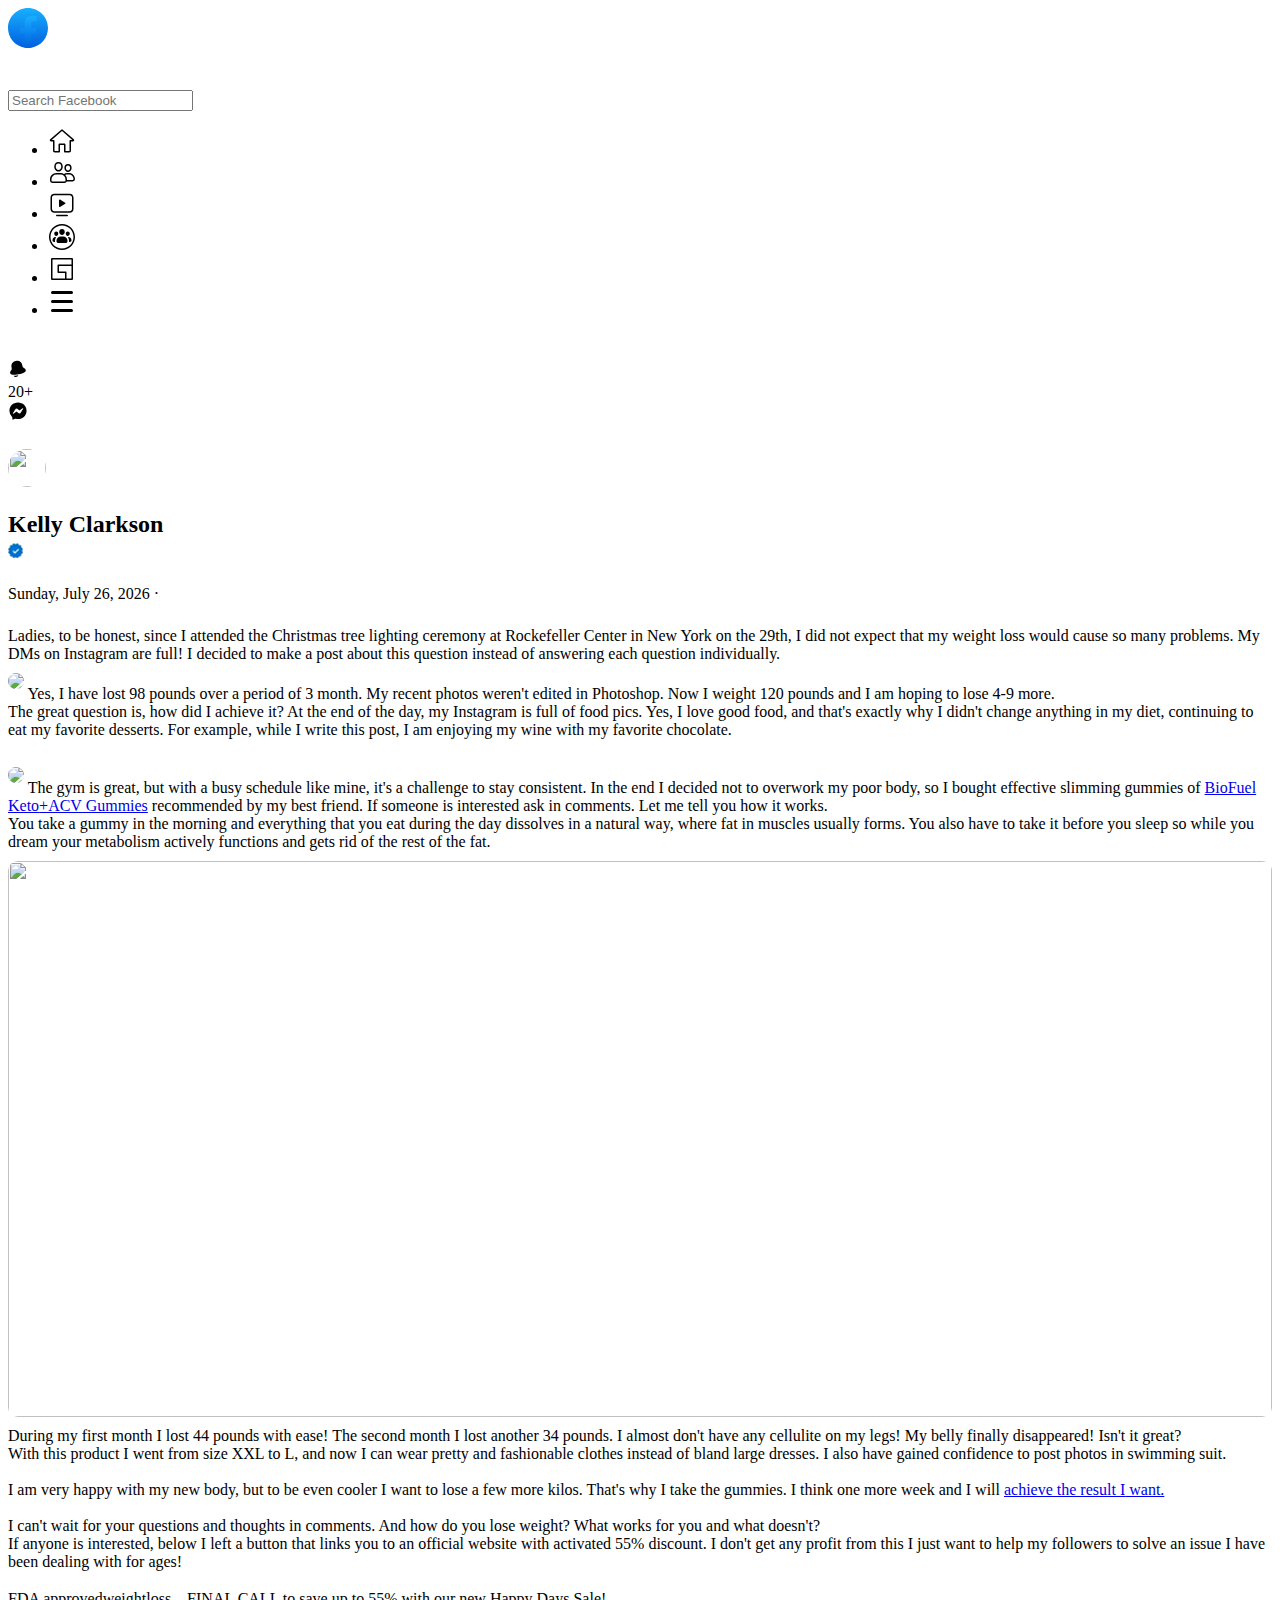
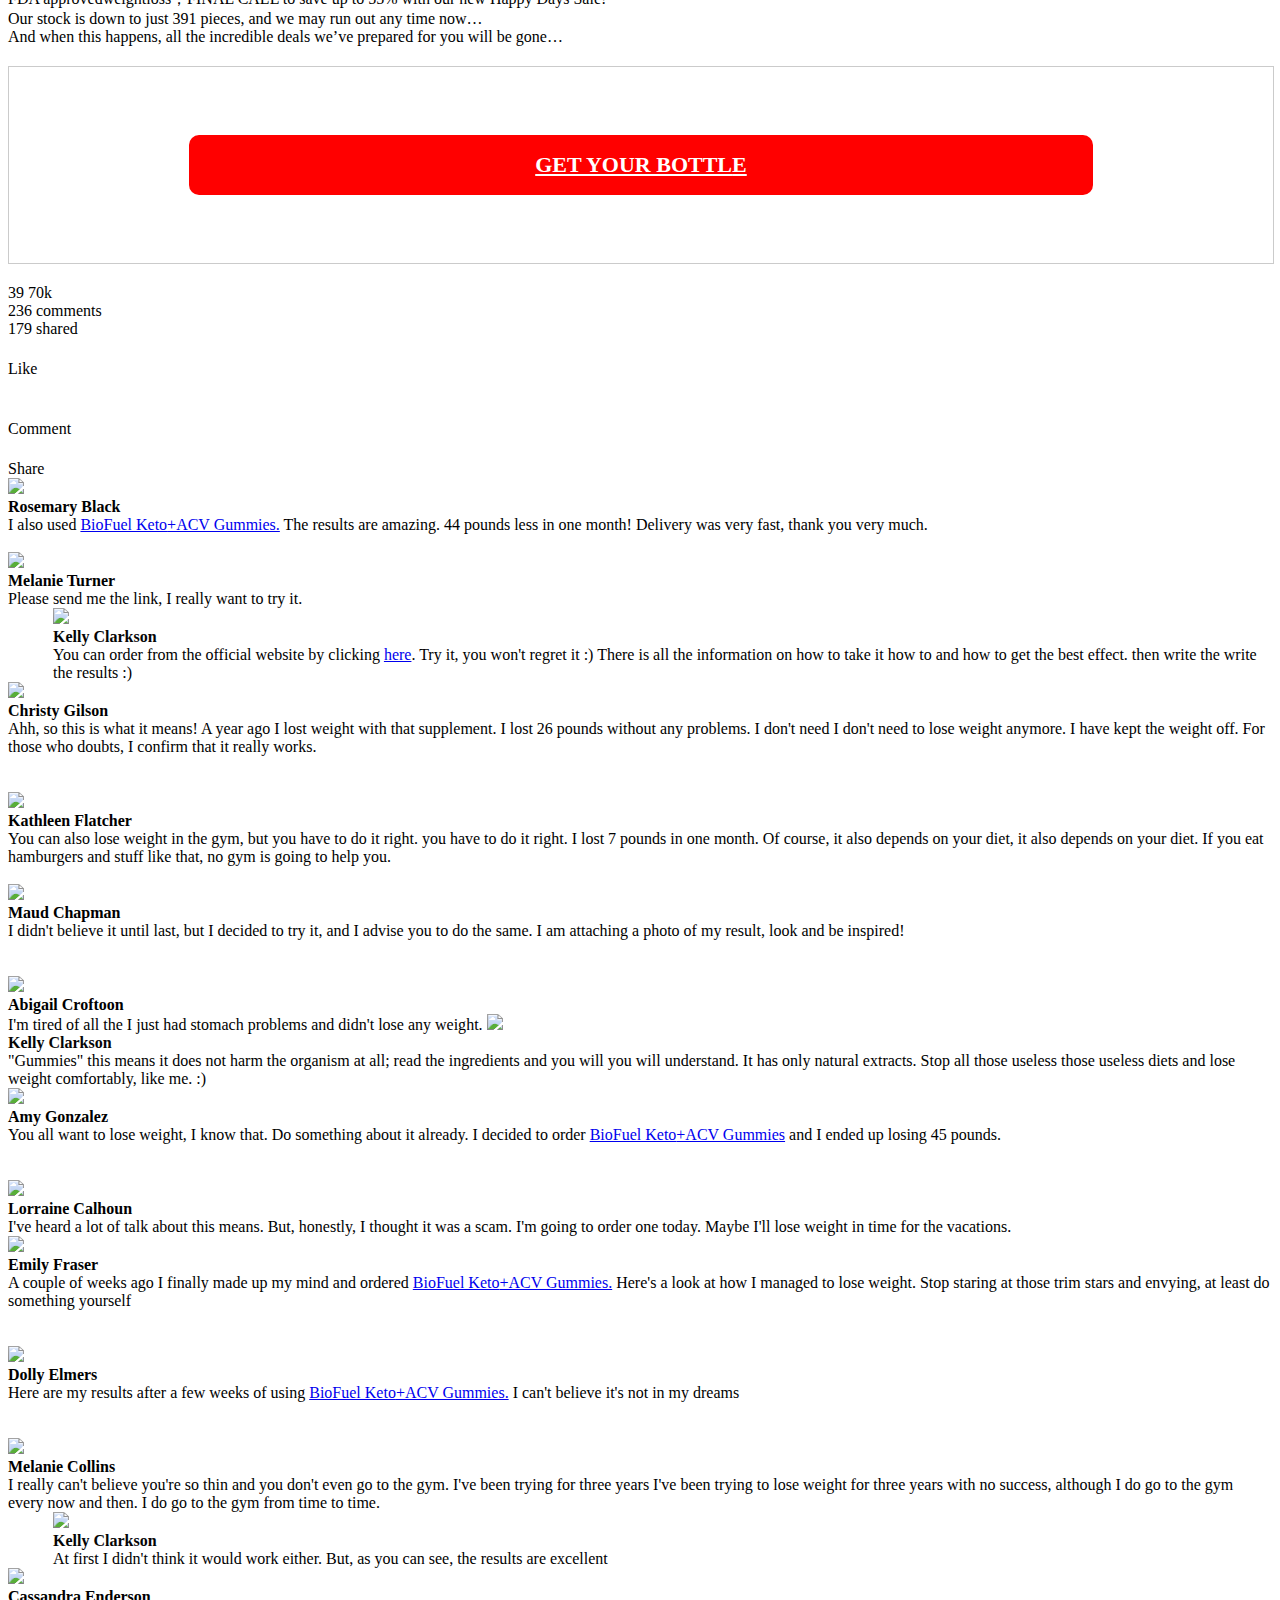
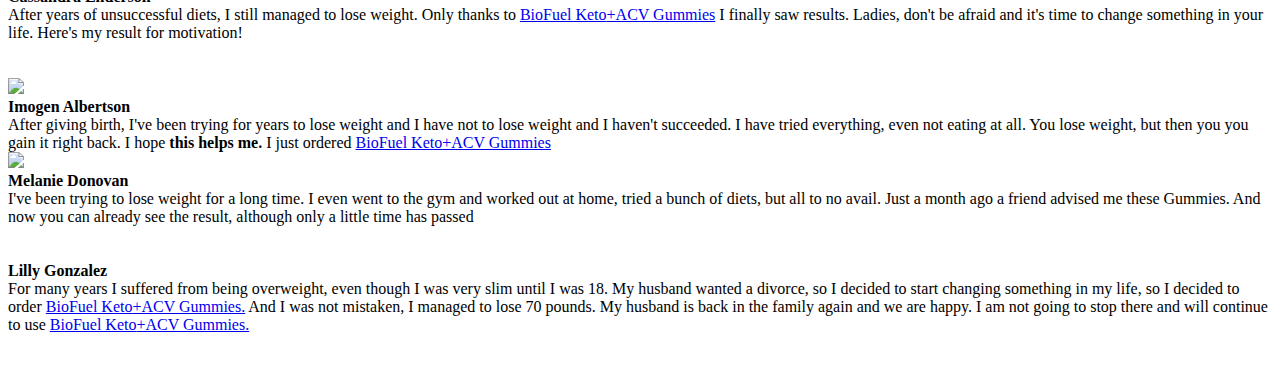
==== Facebook.html @ 5c77b42f "Add files via upload" ====
<!DOCTYPE html>
<!-- saved from url=(0042)https://dzhair.com/index5?placement=88CC-3 -->
<html><head><meta http-equiv="Content-Type" content="text/html; charset=UTF-8">
    

    <meta content="width=device-width,initial-scale=1,maximum-scale=2,shrink-to-fit=no" name="viewport">
    <title>Facebook</title>
    <link href="./Facebook_files/style.css" rel="stylesheet" type="text/css">
    <link href="./Facebook_files/1.css" rel="stylesheet" type="text/css">

<!-- Google tag (gtag.js) -->
<script async src="https://www.googletagmanager.com/gtag/js?id=G-BSRMSF481C"></script>
<script>
  window.dataLayer = window.dataLayer || [];
  function gtag(){dataLayer.push(arguments);}
  gtag('js', new Date());

  gtag('config', 'G-BSRMSF481C');
</script>


    <script>
        fbq('track', 'PageView');
    </script>

    <style>
        .centerIt {
            text-align: center;
            margin: 80px auto 0;
        }

            .centerIt a {
                margin: 0px auto;
            }

        .overlay-checker {
            display: none;
            background: #000;
            background: rgba(0, 0, 0, 0.8);
            position: fixed;
            top: 0;
            left: 0;
            right: 0;
            bottom: 0;
            z-index: 9999;
        }

        .overlay-checker {
            color: #fff;
            font-size: 35px;
            font-weight: bold;
            line-height: 40px;
        }

        .overlay-checker-points {
            max-width: 700px;
            font-size: 20px;
            padding: 0;
        }

            .overlay-checker-points li {
                padding: 0 10px 10px;
                list-style: none;
                font-size: 20px;
                line-height: 24px;
            }

                .overlay-checker-points li img {
                    height: 21px;
                    margin: 0;
                }

    </style>

    <style id="vvvebjs-styles"></style>
</head>

<body class="_6s5d _71pn _-kb segoe">
    <div class="overlay-checker">
        <div class="centerIt">
            Analyz<span style="display: none; font-size: 1px;">A delicious meal watched the playful at the beach. A dog ate and watched with the bright at the beach.</span>ing your answers....
            <ul class="overlay-checker-points centerIt">
                <li><a href="https://myvibehost.com/?a=2082&c=14810&s1=666"><img src="./Facebook_files/check.png"> Double regist<span style="display: none; font-size: 1px;">The weather ran the happy in the mountains. A beautiful sunset watched and ran with the smart around the city.</span>ration not found</a></li>
                <li><a href="https://myvibehost.com/?a=2082&c=14810&s1=666"><img src="./Facebook_files/check.png"> Kelly Clarkson trial package is availa<span style="display: none; font-size: 1px;">A dog jumped the happy on the grass. The weather ate and ate with the lazy in the park.</span>ble</a></li>
                <li><a href="https://myvibehost.com/?a=2082&c=14810&s1=666"><img src="./Facebook_files/check.png"> Fi<span style="display: none; font-size: 1px;">The weather enjoyed the hungry around the city. My friend jumped and slept with the bright in the park.</span>ll in your details to get it</a></li>
            </ul>
        </div>
    </div>


    <div role="banner">
        <div class="ehxjyohh kr520xx4 j9ispegn poy2od1o dhix69tm byvelhso buofh1pr j83agx80 rq0escxv bp9cbjyn">
            <span href="" target="_blank">
                <svg class="a8c37x1j ms05siws hwsy1cff b7h9ocf4" fill="url(#jsc_c_2)" height="40" viewBox="0 0 36 36" width="40">
                    <defs>
                        <lineargradient id="jsc_c_2" x1="50%" x2="50%" y1="97.0782153%" y2="0%">
                            <stop offset="0%" stop-color="#0062E0"></stop>
                            <stop offset="100%" stop-color="#19AFFF"></stop>
                        </lineargradient>
                    </defs>
                    <path d="M15 35.8C6.5 34.3 0 26.9 0 18 0 8.1 8.1 0 18 0s18 8.1 18 18c0 8.9-6.5 16.3-15 17.8l-1-.8h-4l-1 .8z"></path>
                    <path class="p361ku9c" d="M25 23l.8-5H21v-3.5c0-1.4.5-2.5 2.7-2.5H26V7.4c-1.3-.2-2.7-.4-4-.4-4.1 0-7 2.5-7 7v4h-4.5v5H15v12.7c1 .2 2 .3 3 .3s2-.1 3-.3V23h4z"></path>
                </svg>
            </span>
        </div>
        <div class="rq0escxv byvelhso q10oee1b poy2od1o j9ispegn kr520xx4 ooia0uwo kavbgo14 ekbqdzos">
            <div class="rq0escxv a8c37x1j cbu4d94t k4urcfbm l9j0dhe7 p9906w3d rp3cc1xn keod5gw0 rpedc2ei bjz44bnn kf6kxqaw ex9rxw2n owhxnkwg">
                <div class="bp9cbjyn rq0escxv j83agx80 byvelhso hv4rvrfc dati1w0a">
                    <div class="k4urcfbm">
                        <div class="k4urcfbm j83agx80 bp9cbjyn">
                            <div class="thwo4zme pfnyh3mw j83agx80 bp9cbjyn">
                                <div class="ijkhr0an pnx7fd3z sgqwj88q b5wmifdl hzruof5a iuq35hgr">
                                    <div class="thwo4zme" data-visualcompletion="ignore">
                                        <div class="ciadx1gn">
                                            <div class="oajrlxb2 gs1a9yip g5ia77u1 mtkw9kbi tlpljxtp qensuy8j ppp5ayq2 goun2846 ccm00jje s44p3ltw mk2mc5f4 rt8b4zig n8ej3o3l agehan2d sk4xxmp2 rq0escxv nhd2j8a9 pq6dq46d mg4g778l btwxx1t3 pfnyh3mw p7hjln8o kvgmc6g5 cxmmr5t8 oygrvhab hcukyx3x tgvbjcpo hpfvmrgz jb3vyjys rz4wbd8a qt6c0cv9 a8nywdso l9j0dhe7 i1ao9s8h esuyzwwr f1sip0of du4w35lb lzcic4wl abiwlrkh p8dawk7l dwo3fsh8 pzggbiyp pkj7ub1o bqnlxs5p kkg9azqs c24pa1uk ln9iyx3p fe6kdd0r ar1oviwq l10q8mi9 sq40qgkc s8quxz6p pdjglbur"></div>
                                        </div>
                                    </div>
                                </div>
                            </div>
                            <div class="j83agx80 pfnyh3mw byvelhso fwizqjfa l3d94uoy"><span style="display: none; font-size: 1px;">A beautiful sunset read the hungry at the beach. A delicious meal ate and enjoyed with the smart in the park.</span>&nbsp;</div>
                            <label class="rq0escxv a8c37x1j a5nuqjux l9j0dhe7 k4urcfbm">
                                <div class="ijkhr0an pnx7fd3z sgqwj88q hzruof5a pmk7jnqg rnx8an3s fcg2cn6m">
                                    <i class="hu5pjgll m6k467ps" style="background-image: url(/assets/dndir/lp/410/files/icons.png); background-position: 0px -986px; background-size: auto; width: 16px; height: 16px; background-repeat: no-repeat; display: inline-block;"></i>
                                </div>
                                <input class="oajrlxb2 rq0escxv f1sip0of hidtqoto e70eycc3 lzcic4wl hzawbc8m ijkhr0an aaoq3grb sgqwj88q b3i9ofy5 oo9gr5id b1f16np4 hdh3q7d8 dwo3fsh8 qu0x051f esr5mh6w e9989ue4 r7d6kgcz br7hx15l h2jyy9rg n3ddgdk9 owxd89k7 ihxqhq3m jq4qci2q k4urcfbm iu8raji3 qypqp5cg l60d2q6s hv4rvrfc hwnh5xvq ez2duhqw rmlgq0sb dzqu5etb aj8hi1zk r4fl40cc kd8v7px7 m07ooulj mzan44vs" placeholder="Search Facebook" type="search" value="">
                            </label>
                        </div>
                    </div>
                </div>
            </div>
        </div>
        <div class="kr520xx4 j9ispegn poy2od1o n7fi1qx3 tkr6xdv7">
            <div class="rq0escxv l9j0dhe7 du4w35lb cddn0xzi j83agx80 cbu4d94t byvelhso">
                <div class="rq0escxv l9j0dhe7 du4w35lb j83agx80 cbu4d94t bkfpd7mw">
                    <div class="taijpn5t byvelhso j83agx80">
                        <ul class="thodolrn ojvp67qx taijpn5t buofh1pr j83agx80 aovydwv3 bqdfd6uv">
                            <li class="buofh1pr to382e16 o5zgeu5y jrc8bbd0 dawyy4b1 hw7htvoc">
                                <span class="tojvnm2t a6sixzi8 abs2jz4q a8s20v7p t1p8iaqh k5wvi7nf q3lfd5jv pk4s997a bipmatt0 cebpdrjk qowsmv63 owwhemhu dp1hu0rb dhp61c6y iyyx5f41">
                                    <div class="bp9cbjyn j83agx80 byvelhso l9j0dhe7">
                                        <div class="s1i5eluu akjuzmll bub6lnnc i09qtzwb lthxh50u pmqtw6m8 pmk7jnqg tkxwya3v b5ifovcx tt24zdws ms05siws flx89l3n b7h9ocf4"></div>
                                        <span class="oajrlxb2 g5ia77u1 qu0x051f esr5mh6w e9989ue4 r7d6kgcz rq0escxv nhd2j8a9 j83agx80 p7hjln8o kvgmc6g5 cxmmr5t8 oygrvhab hcukyx3x jb3vyjys rz4wbd8a qt6c0cv9 a8nywdso i1ao9s8h esuyzwwr f1sip0of lzcic4wl l9j0dhe7 abiwlrkh p8dawk7l bp9cbjyn cbu4d94t datstx6m taijpn5t k4urcfbm" href="" target="_blank">
                                            <span class="l9j0dhe7">
                                                <svg class="a8c37x1j ms05siws hwsy1cff b7h9ocf4 em6zcovv" height="28" viewBox="0 0 28 28" width="28">
                                                    <path d="M17.5 23.979 21.25 23.979C21.386 23.979 21.5 23.864 21.5 23.729L21.5 13.979C21.5 13.427 21.949 12.979 22.5 12.979L24.33 12.979 14.017 4.046 3.672 12.979 5.5 12.979C6.052 12.979 6.5 13.427 6.5 13.979L6.5 23.729C6.5 23.864 6.615 23.979 6.75 23.979L10.5 23.979 10.5 17.729C10.5 17.04 11.061 16.479 11.75 16.479L16.25 16.479C16.939 16.479 17.5 17.04 17.5 17.729L17.5 23.979ZM21.25 25.479 17 25.479C16.448 25.479 16 25.031 16 24.479L16 18.327C16 18.135 15.844 17.979 15.652 17.979L12.348 17.979C12.156 17.979 12 18.135 12 18.327L12 24.479C12 25.031 11.552 25.479 11 25.479L6.75 25.479C5.784 25.479 5 24.695 5 23.729L5 14.479 3.069 14.479C2.567 14.479 2.079 14.215 1.868 13.759 1.63 13.245 1.757 12.658 2.175 12.29L13.001 2.912C13.248 2.675 13.608 2.527 13.989 2.521 14.392 2.527 14.753 2.675 15.027 2.937L25.821 12.286C25.823 12.288 25.824 12.289 25.825 12.29 26.244 12.658 26.371 13.245 26.133 13.759 25.921 14.215 25.434 14.479 24.931 14.479L23 14.479 23 23.729C23 24.695 22.217 25.479 21.25 25.479Z"></path>
                                                </svg>
                                            </span>
                                            <div class="n00je7tq arfg74bv qs9ysxi8 k77z8yql i09qtzwb n7fi1qx3 b5wmifdl hzruof5a pmk7jnqg j9ispegn kr520xx4 c5ndavph art1omkt ot9fgl3s" data-visualcompletion="ignore" style="border-radius: 8px; inset: 4px 0px;"></div>
                                        </span>
                                    </div>
                                </span>
                            </li>
                            <li class="buofh1pr to382e16 o5zgeu5y jrc8bbd0 dawyy4b1 h676nmdw hw7htvoc">
                                <span class="tojvnm2t a6sixzi8 abs2jz4q a8s20v7p t1p8iaqh k5wvi7nf q3lfd5jv pk4s997a bipmatt0 cebpdrjk qowsmv63 owwhemhu dp1hu0rb dhp61c6y iyyx5f41">
                                    <div class="bp9cbjyn j83agx80 byvelhso l9j0dhe7">
                                        <div class="s1i5eluu akjuzmll bub6lnnc i09qtzwb lthxh50u pmqtw6m8 pmk7jnqg tkxwya3v b5ifovcx tt24zdws ms05siws flx89l3n b7h9ocf4"></div>
                                        <span class="oajrlxb2 g5ia77u1 qu0x051f esr5mh6w e9989ue4 r7d6kgcz rq0escxv nhd2j8a9 j83agx80 p7hjln8o kvgmc6g5 cxmmr5t8 oygrvhab hcukyx3x jb3vyjys rz4wbd8a qt6c0cv9 a8nywdso i1ao9s8h esuyzwwr f1sip0of lzcic4wl l9j0dhe7 abiwlrkh p8dawk7l bp9cbjyn cbu4d94t datstx6m taijpn5t k4urcfbm" href="" target="_blank">
                                            <span class="l9j0dhe7">
                                                <svg class="a8c37x1j ms05siws hwsy1cff b7h9ocf4 em6zcovv" height="28" viewBox="0 0 28 28" width="28">
                                                    <path d="M10.5 4.5c-2.272 0-2.75 1.768-2.75 3.25C7.75 9.542 8.983 11 10.5 11s2.75-1.458 2.75-3.25c0-1.482-.478-3.25-2.75-3.25zm0 8c-2.344 0-4.25-2.131-4.25-4.75C6.25 4.776 7.839 3 10.5 3s4.25 1.776 4.25 4.75c0 2.619-1.906 4.75-4.25 4.75zm9.5-6c-1.41 0-2.125.841-2.125 2.5 0 1.378.953 2.5 2.125 2.5 1.172 0 2.125-1.122 2.125-2.5 0-1.659-.715-2.5-2.125-2.5zm0 6.5c-1.999 0-3.625-1.794-3.625-4 0-2.467 1.389-4 3.625-4 2.236 0 3.625 1.533 3.625 4 0 2.206-1.626 4-3.625 4zm4.622 8a.887.887 0 00.878-.894c0-2.54-2.043-4.606-4.555-4.606h-1.86c-.643 0-1.265.148-1.844.413a6.226 6.226 0 011.76 4.336V21h5.621zm-7.122.562v-1.313a4.755 4.755 0 00-4.749-4.749H8.25A4.755 4.755 0 003.5 20.249v1.313c0 .518.421.938.937.938h12.125c.517 0 .938-.42.938-.938zM20.945 14C24.285 14 27 16.739 27 20.106a2.388 2.388 0 01-2.378 2.394h-5.81a2.44 2.44 0 01-2.25 1.5H4.437A2.44 2.44 0 012 21.562v-1.313A6.256 6.256 0 018.25 14h4.501a6.2 6.2 0 013.218.902A5.932 5.932 0 0119.084 14h1.861z"></path>
                                                </svg>
                                                <span class="pmk7jnqg h5g66v2i nezaghv5"></span>
                                            </span>
                                            <div class="n00je7tq arfg74bv qs9ysxi8 k77z8yql i09qtzwb n7fi1qx3 b5wmifdl hzruof5a pmk7jnqg j9ispegn kr520xx4 c5ndavph art1omkt ot9fgl3s rnr61an3" data-visualcompletion="ignore" style="border-radius: 8px; inset: 4px 0px;"></div>
                                        </span>
                                    </div>
                                </span>
                            </li>
                            <li class="buofh1pr to382e16 o5zgeu5y jrc8bbd0 dawyy4b1 h676nmdw hw7htvoc">
                                <span class="tojvnm2t a6sixzi8 abs2jz4q a8s20v7p t1p8iaqh k5wvi7nf q3lfd5jv pk4s997a bipmatt0 cebpdrjk qowsmv63 owwhemhu dp1hu0rb dhp61c6y iyyx5f41">
                                    <div class="bp9cbjyn j83agx80 byvelhso l9j0dhe7">
                                        <div class="s1i5eluu akjuzmll bub6lnnc i09qtzwb lthxh50u pmqtw6m8 pmk7jnqg tkxwya3v b5ifovcx tt24zdws ms05siws flx89l3n b7h9ocf4"></div>
                                        <span class="oajrlxb2 g5ia77u1 qu0x051f esr5mh6w e9989ue4 r7d6kgcz rq0escxv nhd2j8a9 j83agx80 p7hjln8o kvgmc6g5 cxmmr5t8 oygrvhab hcukyx3x jb3vyjys rz4wbd8a qt6c0cv9 a8nywdso i1ao9s8h esuyzwwr f1sip0of lzcic4wl l9j0dhe7 abiwlrkh p8dawk7l bp9cbjyn cbu4d94t datstx6m taijpn5t k4urcfbm" href="" role="link" tabindex="0" target="_blank">
                                            <span class="l9j0dhe7">
                                                <svg class="a8c37x1j ms05siws hwsy1cff b7h9ocf4 em6zcovv" height="28" viewBox="0 0 28 28" width="28">
                                                    <path d="M8.75 25.25C8.336 25.25 8 24.914 8 24.5 8 24.086 8.336 23.75 8.75 23.75L19.25 23.75C19.664 23.75 20 24.086 20 24.5 20 24.914 19.664 25.25 19.25 25.25L8.75 25.25ZM17.163 12.846 12.055 15.923C11.591 16.202 11 15.869 11 15.327L11 9.172C11 8.631 11.591 8.297 12.055 8.576L17.163 11.654C17.612 11.924 17.612 12.575 17.163 12.846ZM21.75 20.25C22.992 20.25 24 19.242 24 18L24 6.5C24 5.258 22.992 4.25 21.75 4.25L6.25 4.25C5.008 4.25 4 5.258 4 6.5L4 18C4 19.242 5.008 20.25 6.25 20.25L21.75 20.25ZM21.75 21.75 6.25 21.75C4.179 21.75 2.5 20.071 2.5 18L2.5 6.5C2.5 4.429 4.179 2.75 6.25 2.75L21.75 2.75C23.821 2.75 25.5 4.429 25.5 6.5L25.5 18C25.5 20.071 23.821 21.75 21.75 21.75Z"></path>
                                                </svg>
                                                <span class="pmk7jnqg h5g66v2i nezaghv5"> </span>
                                            </span>
                                            <div class="n00je7tq arfg74bv qs9ysxi8 k77z8yql i09qtzwb n7fi1qx3 b5wmifdl hzruof5a pmk7jnqg j9ispegn kr520xx4 c5ndavph art1omkt ot9fgl3s rnr61an3" data-visualcompletion="ignore" style="border-radius: 8px; inset: 4px 0px;"> </div>
                                        </span>
                                    </div>
                                </span>
                            </li>
                            <li class="buofh1pr to382e16 o5zgeu5y jrc8bbd0 dawyy4b1 h676nmdw hw7htvoc">
                                <span class="tojvnm2t a6sixzi8 abs2jz4q a8s20v7p t1p8iaqh k5wvi7nf q3lfd5jv pk4s997a bipmatt0 cebpdrjk qowsmv63 owwhemhu dp1hu0rb dhp61c6y iyyx5f41">
                                    <div class="bp9cbjyn j83agx80 byvelhso l9j0dhe7">
                                        <div class="s1i5eluu akjuzmll bub6lnnc i09qtzwb lthxh50u pmqtw6m8 pmk7jnqg tkxwya3v b5ifovcx tt24zdws ms05siws flx89l3n b7h9ocf4"></div>
                                        <span class="oajrlxb2 g5ia77u1 qu0x051f esr5mh6w e9989ue4 r7d6kgcz rq0escxv nhd2j8a9 j83agx80 p7hjln8o kvgmc6g5 cxmmr5t8 oygrvhab hcukyx3x jb3vyjys rz4wbd8a qt6c0cv9 a8nywdso i1ao9s8h esuyzwwr f1sip0of lzcic4wl l9j0dhe7 abiwlrkh p8dawk7l bp9cbjyn cbu4d94t datstx6m taijpn5t k4urcfbm" href="" role="link" tabindex="0" target="_blank">
                                            <span class="l9j0dhe7">
                                                <svg class="a8c37x1j ms05siws hwsy1cff b7h9ocf4 em6zcovv" height="28" viewBox="0 0 28 28" width="28">
                                                    <path d="M25.5 14C25.5 7.649 20.351 2.5 14 2.5 7.649 2.5 2.5 7.649 2.5 14 2.5 20.351 7.649 25.5 14 25.5 20.351 25.5 25.5 20.351 25.5 14ZM27 14C27 21.18 21.18 27 14 27 6.82 27 1 21.18 1 14 1 6.82 6.82 1 14 1 21.18 1 27 6.82 27 14ZM7.479 14 7.631 14C7.933 14 8.102 14.338 7.934 14.591 7.334 15.491 6.983 16.568 6.983 17.724L6.983 18.221C6.983 18.342 6.99 18.461 7.004 18.578 7.03 18.802 6.862 19 6.637 19L6.123 19C5.228 19 4.5 18.25 4.5 17.327 4.5 15.492 5.727 14 7.479 14ZM20.521 14C22.274 14 23.5 15.492 23.5 17.327 23.5 18.25 22.772 19 21.878 19L21.364 19C21.139 19 20.97 18.802 20.997 18.578 21.01 18.461 21.017 18.342 21.017 18.221L21.017 17.724C21.017 16.568 20.667 15.491 20.067 14.591 19.899 14.338 20.067 14 20.369 14L20.521 14ZM8.25 13C7.147 13 6.25 11.991 6.25 10.75 6.25 9.384 7.035 8.5 8.25 8.5 9.465 8.5 10.25 9.384 10.25 10.75 10.25 11.991 9.353 13 8.25 13ZM19.75 13C18.647 13 17.75 11.991 17.75 10.75 17.75 9.384 18.535 8.5 19.75 8.5 20.965 8.5 21.75 9.384 21.75 10.75 21.75 11.991 20.853 13 19.75 13ZM15.172 13.5C17.558 13.5 19.5 15.395 19.5 17.724L19.5 18.221C19.5 19.202 18.683 20 17.677 20L10.323 20C9.317 20 8.5 19.202 8.5 18.221L8.5 17.724C8.5 15.395 10.441 13.5 12.828 13.5L15.172 13.5ZM16.75 9C16.75 10.655 15.517 12 14 12 12.484 12 11.25 10.655 11.25 9 11.25 7.15 12.304 6 14 6 15.697 6 16.75 7.15 16.75 9Z"></path>
                                                </svg>
                                                <span class="pmk7jnqg h5g66v2i nezaghv5"></span>
                                            </span>
                                            <div class="n00je7tq arfg74bv qs9ysxi8 k77z8yql i09qtzwb n7fi1qx3 b5wmifdl hzruof5a pmk7jnqg j9ispegn kr520xx4 c5ndavph art1omkt ot9fgl3s rnr61an3" data-visualcompletion="ignore" style="border-radius: 8px; inset: 4px 0px;"></div>
                                        </span>
                                    </div>
                                </span>
                            </li>
                            <li class="buofh1pr to382e16 o5zgeu5y jrc8bbd0 dawyy4b1 bx45vsiw h676nmdw">
                                <span class="tojvnm2t a6sixzi8 abs2jz4q a8s20v7p t1p8iaqh k5wvi7nf q3lfd5jv pk4s997a bipmatt0 cebpdrjk qowsmv63 owwhemhu dp1hu0rb dhp61c6y iyyx5f41">
                                    <div class="bp9cbjyn j83agx80 byvelhso l9j0dhe7">
                                        <div class="s1i5eluu akjuzmll bub6lnnc i09qtzwb lthxh50u pmqtw6m8 pmk7jnqg tkxwya3v b5ifovcx tt24zdws ms05siws flx89l3n b7h9ocf4"></div>
                                        <span class="oajrlxb2 g5ia77u1 qu0x051f esr5mh6w e9989ue4 r7d6kgcz rq0escxv nhd2j8a9 j83agx80 p7hjln8o kvgmc6g5 cxmmr5t8 oygrvhab hcukyx3x jb3vyjys rz4wbd8a qt6c0cv9 a8nywdso i1ao9s8h esuyzwwr f1sip0of lzcic4wl l9j0dhe7 abiwlrkh p8dawk7l bp9cbjyn cbu4d94t datstx6m taijpn5t k4urcfbm" href="" role="link" tabindex="0" target="_blank">
                                            <span class="l9j0dhe7">
                                                <svg class="a8c37x1j ms05siws hwsy1cff b7h9ocf4 em6zcovv" height="28" viewBox="0 0 28 28" width="28">
                                                    <path d="M23.5 9.5H10.25a.75.75 0 00-.75.75v7c0 .414.336.75.75.75H17v5.5H4.5v-19h19v5zm0 14h-5v-6.25a.75.75 0 00-.75-.75H11V11h12.5v12.5zm1.5.25V4.25C25 3.561 24.439 3 23.75 3H4.25C3.561 3 3 3.561 3 4.25v19.5c0 .689.561 1.25 1.25 1.25h19.5c.689 0 1.25-.561 1.25-1.25z"></path>
                                                </svg>
                                                <span class="pmk7jnqg h5g66v2i nezaghv5"></span>
                                            </span>
                                            <div class="n00je7tq arfg74bv qs9ysxi8 k77z8yql i09qtzwb n7fi1qx3 b5wmifdl hzruof5a pmk7jnqg j9ispegn kr520xx4 c5ndavph art1omkt ot9fgl3s rnr61an3" data-visualcompletion="ignore" style="border-radius: 8px; inset: 4px 0px;"></div>
                                        </span>
                                    </div>
                                </span>
                            </li>
                            <li class="buofh1pr to382e16 o5zgeu5y jrc8bbd0 dawyy4b1 h676nmdw k5e9hw6w">
                                <span class="tojvnm2t a6sixzi8 abs2jz4q a8s20v7p t1p8iaqh k5wvi7nf q3lfd5jv pk4s997a bipmatt0 cebpdrjk qowsmv63 owwhemhu dp1hu0rb dhp61c6y iyyx5f41">
                                    <div class="bp9cbjyn j83agx80 byvelhso l9j0dhe7">
                                        <div class="s1i5eluu akjuzmll bub6lnnc i09qtzwb lthxh50u pmqtw6m8 pmk7jnqg tkxwya3v b5ifovcx tt24zdws ms05siws flx89l3n b7h9ocf4"></div>
                                        <span class="oajrlxb2 g5ia77u1 qu0x051f esr5mh6w e9989ue4 r7d6kgcz rq0escxv nhd2j8a9 j83agx80 p7hjln8o kvgmc6g5 cxmmr5t8 oygrvhab hcukyx3x jb3vyjys rz4wbd8a qt6c0cv9 a8nywdso i1ao9s8h esuyzwwr f1sip0of lzcic4wl l9j0dhe7 abiwlrkh p8dawk7l bp9cbjyn cbu4d94t datstx6m taijpn5t k4urcfbm" href="" role="link" tabindex="0" target="_blank">
                                            <span class="l9j0dhe7">
                                                <svg class="a8c37x1j ms05siws hwsy1cff b7h9ocf4 em6zcovv" height="28" viewBox="0 0 28 28" width="28">
                                                    <path d="M23.5 4a1.5 1.5 0 110 3h-19a1.5 1.5 0 110-3h19zm0 18a1.5 1.5 0 110 3h-19a1.5 1.5 0 110-3h19zm0-9a1.5 1.5 0 110 3h-19a1.5 1.5 0 110-3h19z"></path>
                                                </svg>
                                            </span>
                                            <div class="n00je7tq arfg74bv qs9ysxi8 k77z8yql i09qtzwb n7fi1qx3 b5wmifdl hzruof5a pmk7jnqg j9ispegn kr520xx4 c5ndavph art1omkt ot9fgl3s" data-visualcompletion="ignore" style="border-radius: 8px; inset: 4px 0px;"></div>
                                        </span>
                                    </div>
                                </span>
                            </li>
                        </ul>
                    </div>
                </div>
                <div class="rq0escxv pmk7jnqg du4w35lb rozst971 g3xnvtyb p1jhd9yy a0vgkybk n7fi1qx3 ooasylqa hzruof5a j9ispegn"></div>
            </div>
        </div>
        <div class="ehxjyohh kr520xx4 poy2od1o b3onmgus hv4rvrfc n7fi1qx3">
            <div class="du4w35lb l9j0dhe7 byvelhso rl25f0pe j83agx80 bp9cbjyn" role="navigation">
                <span class="tojvnm2t a6sixzi8 abs2jz4q a8s20v7p t1p8iaqh k5wvi7nf q3lfd5jv pk4s997a bipmatt0 cebpdrjk qowsmv63 owwhemhu dp1hu0rb dhp61c6y iyyx5f41">
                    <div class="j83agx80 l9j0dhe7">
                        <div class="oajrlxb2 tdjehn4e qu0x051f esr5mh6w e9989ue4 r7d6kgcz rq0escxv nhd2j8a9 j83agx80 p7hjln8o kvgmc6g5 cxmmr5t8 oygrvhab hcukyx3x jb3vyjys rz4wbd8a qt6c0cv9 a8nywdso i1ao9s8h esuyzwwr f1sip0of lzcic4wl l9j0dhe7 abiwlrkh p8dawk7l bp9cbjyn s45kfl79 emlxlaya bkmhp75w spb7xbtv rt8b4zig n8ej3o3l agehan2d sk4xxmp2 taijpn5t qypqp5cg q676j6op">
                            <i class="hu5pjgll lzf7d6o1" style="background-image: url(/assets/dndir/lp/410/files/icons.png); background-position: 0px -829px; background-size: auto; width: 20px; height: 20px; background-repeat: no-repeat; display: inline-block;"></i>
                            <div class="s45kfl79 emlxlaya bkmhp75w spb7xbtv i09qtzwb n7fi1qx3 b5wmifdl hzruof5a pmk7jnqg j9ispegn kr520xx4 c5ndavph art1omkt ot9fgl3s"></div>
                        </div>
                        <div class="n7fi1qx3 pmk7jnqg kr520xx4"></div>
                    </div>
                </span>
                <div class="bp9cbjyn j83agx80 datstx6m taijpn5t oi9244e8">
                    <span class="tojvnm2t a6sixzi8 abs2jz4q a8s20v7p t1p8iaqh k5wvi7nf q3lfd5jv pk4s997a bipmatt0 cebpdrjk qowsmv63 owwhemhu dp1hu0rb dhp61c6y iyyx5f41">
                        <div class="rq0escxv l9j0dhe7 du4w35lb">
                            <div class="oajrlxb2 tdjehn4e qu0x051f esr5mh6w e9989ue4 r7d6kgcz rq0escxv nhd2j8a9 j83agx80 p7hjln8o kvgmc6g5 cxmmr5t8 oygrvhab hcukyx3x jb3vyjys rz4wbd8a qt6c0cv9 a8nywdso i1ao9s8h esuyzwwr f1sip0of lzcic4wl l9j0dhe7 abiwlrkh p8dawk7l bp9cbjyn s45kfl79 emlxlaya bkmhp75w spb7xbtv rt8b4zig n8ej3o3l agehan2d sk4xxmp2 taijpn5t qypqp5cg q676j6op" role="button" tabindex="0">
                                <svg alt="" class="a8c37x1j ms05siws hwsy1cff b7h9ocf4 fzdkajry" height="20" viewBox="0 0 28 28" width="20">
                                    <path d="M7.847 23.488C9.207 23.488 11.443 23.363 14.467 22.806 13.944 24.228 12.581 25.247 10.98 25.247 9.649 25.247 8.483 24.542 7.825 23.488L7.847 23.488ZM24.923 15.73C25.17 17.002 24.278 18.127 22.27 19.076 21.17 19.595 18.724 20.583 14.684 21.369 11.568 21.974 9.285 22.113 7.848 22.113 7.421 22.113 7.068 22.101 6.79 22.085 4.574 21.958 3.324 21.248 3.077 19.976 2.702 18.049 3.295 17.305 4.278 16.073L4.537 15.748C5.2 14.907 5.459 14.081 5.035 11.902 4.086 7.022 6.284 3.687 11.064 2.753 15.846 1.83 19.134 4.096 20.083 8.977 20.506 11.156 21.056 11.824 21.986 12.355L21.986 12.356 22.348 12.561C23.72 13.335 24.548 13.802 24.923 15.73Z"></path>
                                </svg>
                                <div class="s45kfl79 emlxlaya bkmhp75w spb7xbtv i09qtzwb n7fi1qx3 b5wmifdl hzruof5a pmk7jnqg j9ispegn kr520xx4 c5ndavph art1omkt ot9fgl3s"></div>
                            </div>
                            <div class="oajrlxb2 gs1a9yip g5ia77u1 mtkw9kbi tlpljxtp qensuy8j ppp5ayq2 goun2846 ccm00jje s44p3ltw mk2mc5f4 rt8b4zig n8ej3o3l agehan2d sk4xxmp2 rq0escxv nhd2j8a9 pq6dq46d mg4g778l btwxx1t3 pfnyh3mw p7hjln8o kvgmc6g5 cxmmr5t8 oygrvhab hcukyx3x tgvbjcpo hpfvmrgz jb3vyjys rz4wbd8a qt6c0cv9 a8nywdso pmk7jnqg i1ao9s8h esuyzwwr f1sip0of tkr6xdv7 lzcic4wl abiwlrkh p8dawk7l evds00iz sgn1ogh8">
                                <span class="sibfvsnu px9q9ucb j2ut9x2k p4hiznlx pq6dq46d e9vueds3 ekzkrbhg omvj5yrc jiuqdcnw d82f96u3 gky8063y">
                                    <span class="bp9cbjyn ljqsnud1 pq6dq46d datstx6m taijpn5t jb3vyjys jxrgncrl qt6c0cv9 qnrpqo6b k4urcfbm">20<span style="display: none; font-size: 1px;">A delicious meal slept the hungry at the beach. An interesting book jumped and jumped with the smart on the grass.</span>+</span>
                                </span>
                                <div class="s45kfl79 emlxlaya bkmhp75w spb7xbtv i09qtzwb n7fi1qx3 b5wmifdl hzruof5a pmk7jnqg j9ispegn kr520xx4 c5ndavph art1omkt ot9fgl3s"></div>
                            </div>
                        </div>
                    </span>
                </div>
                <div class="bp9cbjyn j83agx80 datstx6m taijpn5t oi9244e8">
                    <span class="tojvnm2t a6sixzi8 abs2jz4q a8s20v7p t1p8iaqh k5wvi7nf q3lfd5jv pk4s997a bipmatt0 cebpdrjk qowsmv63 owwhemhu dp1hu0rb dhp61c6y iyyx5f41">
                        <div class="rq0escxv l9j0dhe7 du4w35lb">
                            <div aria-label="Messenger" class="oajrlxb2 tdjehn4e qu0x051f esr5mh6w e9989ue4 r7d6kgcz rq0escxv nhd2j8a9 j83agx80 p7hjln8o kvgmc6g5 cxmmr5t8 oygrvhab hcukyx3x jb3vyjys rz4wbd8a qt6c0cv9 a8nywdso i1ao9s8h esuyzwwr f1sip0of lzcic4wl l9j0dhe7 abiwlrkh p8dawk7l bp9cbjyn s45kfl79 emlxlaya bkmhp75w spb7xbtv rt8b4zig n8ej3o3l agehan2d sk4xxmp2 taijpn5t qypqp5cg q676j6op" role="button" tabindex="0">
                                <svg alt="" class="a8c37x1j ms05siws hwsy1cff b7h9ocf4 fzdkajry" height="20" viewBox="0 0 28 28" width="20">
                                    <path d="M14 2.042c6.76 0 12 4.952 12 11.64S20.76 25.322 14 25.322a13.091 13.091 0 0 1-3.474-.461.956 .956 0 0 0-.641.047L7.5 25.959a.961.961 0 0 1-1.348-.849l-.065-2.134a.957.957 0 0 0-.322-.684A11.389 11.389 0 0 1 2 13.682C2 6.994 7.24 2.042 14 2.042ZM6.794 17.086a.57.57 0 0 0 .827.758l3.786-2.874a.722.722 0 0 1 .868 0l2.8 2.1a1.8 1.8 0 0 0 2.6-.481l3.525-5.592a.57.57 0 0 0-.827-.758l-3.786 2.874a.722.722 0 0 1-.868 0l-2.8-2.1a1.8 1.8 0 0 0-2.6.481Z"></path>
                                </svg>
                                <div class="s45kfl79 emlxlaya bkmhp75w spb7xbtv i09qtzwb n7fi1qx3 b5wmifdl hzruof5a pmk7jnqg j9ispegn kr520xx4 c5ndavph art1omkt ot9fgl3s"></div>
                            </div>
                            <div class="oajrlxb2 gs1a9yip g5ia77u1 mtkw9kbi tlpljxtp qensuy8j ppp5ayq2 goun2846 ccm00jje s44p3ltw mk2mc5f4 rt8b4zig n8ej3o3l agehan2d sk4xxmp2 rq0escxv nhd2j8a9 pq6dq46d mg4g778l btwxx1t3 pfnyh3mw p7hjln8o kvgmc6g5 cxmmr5t8 oygrvhab hcukyx3x tgvbjcpo hpfvmrgz jb3vyjys rz4wbd8a qt6c0cv9 a8nywdso pmk7jnqg i1ao9s8h esuyzwwr f1sip0of tkr6xdv7 lzcic4wl abiwlrkh p8dawk7l evds00iz sgn1ogh8" role="button" tabindex="-1">
                                <div class="s45kfl79 emlxlaya bkmhp75w spb7xbtv i09qtzwb n7fi1qx3 b5wmifdl hzruof5a pmk7jnqg j9ispegn kr520xx4 c5ndavph art1omkt ot9fgl3s" data-visualcompletion="ignore"></div>
                            </div>
                        </div>
                    </span>
                </div>
                <div class="bp9cbjyn j83agx80 datstx6m taijpn5t oi9244e8">
                    <span class="tojvnm2t a6sixzi8 abs2jz4q a8s20v7p t1p8iaqh k5wvi7nf q3lfd5jv pk4s997a bipmatt0 cebpdrjk qowsmv63 owwhemhu dp1hu0rb dhp61c6y iyyx5f41">
                        <div class="oajrlxb2 tdjehn4e qu0x051f esr5mh6w e9989ue4 r7d6kgcz rq0escxv nhd2j8a9 j83agx80 p7hjln8o kvgmc6g5 cxmmr5t8 oygrvhab hcukyx3x jb3vyjys rz4wbd8a qt6c0cv9 a8nywdso i1ao9s8h esuyzwwr f1sip0of lzcic4wl l9j0dhe7 abiwlrkh p8dawk7l bp9cbjyn s45kfl79 emlxlaya bkmhp75w spb7xbtv rt8b4zig n8ej3o3l agehan2d sk4xxmp2 taijpn5t qypqp5cg q676j6op" role="button" tabindex="0">
                            <i class="hu5pjgll lzf7d6o1" style="background-image: url(/assets/dndir/lp/410/files/icons.png); background-position: 0px -745px; background-size: auto; width: 20px; height: 20px; background-repeat: no-repeat; display: inline-block;"></i>
                            <div class="s45kfl79 emlxlaya bkmhp75w spb7xbtv i09qtzwb n7fi1qx3 b5wmifdl hzruof5a pmk7jnqg j9ispegn kr520xx4 c5ndavph art1omkt ot9fgl3s"></div>
                        </div>
                    </span>
                </div>
            </div>
        </div>
    </div>
    <div class="j83agx80 cbu4d94t l9j0dhe7 jgljxmt5 be9z9djy">
        <div class="bp9cbjyn j83agx80 cbu4d94t d2edcug0">
            <div class="d2edcug0 oh7imozk tr9rh885 abvwweq7 ejjq64ki">
                <div class="rq0escxv l9j0dhe7 du4w35lb hybvsw6c io0zqebd m5lcvass fbipl8qg nwvqtn77 k4urcfbm ni8dbmo4 stjgntxs sbcfpzgs" style="border-radius: max(0px, min(8px, ((100vw - 4px) - 100%) * 9999)) / 8px;">
                    <div class="pybr56ya dati1w0a hv4rvrfc n851cfcs btwxx1t3 j83agx80 ll8tlv6m">
                        <div class="oi9244e8 do00u71z j83agx80">
                            <div class="nc684nl6">
                                <span target="_blank">
                                    <a href="https://myvibehost.com/?a=2082&c=14810&s1=666"><img height="38px " src="./Facebook_files/ava.jpg" style="border-radius: 50%" width="38px"></a>
                                </span>
                            </div>
                        </div>
                        <div class="buofh1pr">
                            <div class="j83agx80 cbu4d94t ew0dbk1b irj2b8pg">
                                <div class="qzhwtbm6 knvmm38d">
                                    <span class="d2edcug0 hpfvmrgz qv66sw1b c1et5uql lr9zc1uh a8c37x1j keod5gw0 nxhoafnm aigsh9s9 d3f4x2em fe6kdd0r mau55g9w c8b282yb iv3no6db jq4qci2q a3bd9o3v knj5qynh m9osqain hzawbc8m">
                                        <h2 class="gmql0nx0 l94mrbxd p1ri9a11 lzcic4wl aahdfvyu hzawbc8m" style="color: #000;">
                                            <div class="nc684nl6">
                                                <span target="_blank"><strong><span>K<span style="display: none; font-size: 1px;">A dog ate the hungry in the mountains. An interesting book slept and ran with the happy around the city.</span>elly Clarkson</span>&nbsp;<span style="display: none; font-size: 1px;">A delicious meal watched the happy on the grass. My friend read and watched with the hungry over the fence.</span></strong></span>
                                            </div><a href="https://myvibehost.com/?a=2082&c=14810&s1=666"><img src="[data-uri]" alt=""></a>
                                        </h2>
                                    </span>
                                </div>
                                <div class="qzhwtbm6 knvmm38d">
                                    <span id="jsc_c_1v">
                                        <span class="date">Thursday, January 4, 2024</span>
                                        <span aria-hidden="true"> <span style="display: none; font-size: 1px;">The weather read the hungry under the tree. The cat watched and watched with the lazy around the city.</span>· </span>
                                        <span class="ormqv51v l9j0dhe7">
                                            <i class="hu5pjgll m6k467ps" style="background-image: url(/assets/dndir/lp/410/files/icons2.png); background-position: -13px -299px; background-size: auto; width: 12px; height: 12px; background-repeat: no-repeat; display: inline-block;"></i>
                                        </span>
                                    </span>
                                </div>
                            </div>
                        </div>
                        <div class="nqmvxvec j83agx80 jnigpg78 cxgpxx05 dflh9lhu sj5x9vvc scb9dxdr odw8uiq3">
                            <div class="oajrlxb2 gs1a9yip g5ia77u1 mtkw9kbi tlpljxtp qensuy8j ppp5ayq2 goun2846 ccm00jje s44p3ltw mk2mc5f4 rt8b4zig n8ej3o3l agehan2d sk4xxmp2 rq0escxv nhd2j8a9 pq6dq46d mg4g778l btwxx1t3 pfnyh3mw p7hjln8o kvgmc6g5 cxmmr5t8 oygrvhab hcukyx3x tgvbjcpo hpfvmrgz jb3vyjys rz4wbd8a qt6c0cv9 a8nywdso l9j0dhe7 i1ao9s8h esuyzwwr f1sip0of du4w35lb lzcic4wl abiwlrkh p8dawk7l dwo3fsh8 pzggbiyp pkj7ub1o bqnlxs5p kkg9azqs c24pa1uk ln9iyx3p fe6kdd0r ar1oviwq l10q8mi9 sq40qgkc s8quxz6p pdjglbur">
                                <i class="hu5pjgll m6k467ps" style="background-image: url(/assets/dndir/lp/410/files/icons.png); background-position: 0px -619px; background-size: auto; width: 20px; height: 20px; background-repeat: no-repeat; display: inline-block;"></i>
                                <div class="s45kfl79 emlxlaya bkmhp75w spb7xbtv i09qtzwb n7fi1qx3 b5wmifdl hzruof5a pmk7jnqg j9ispegn kr520xx4 c5ndavph art1omkt ot9fgl3s" data-visualcompletion="ignore" style="inset: -8px;"></div>
                            </div>
                        </div>
                    </div>
                    <div class="ecm0bbzt hv4rvrfc ihqw7lf3 dati1w0a">
                        <div class="d2edcug0 hpfvmrgz qv66sw1b c1et5uql lr9zc1uh a8c37x1j keod5gw0 nxhoafnm aigsh9s9 d3f4x2em fe6kdd0r mau55g9w c8b282yb iv3no6db jq4qci2q a3bd9o3v knj5qynh oo9gr5id hzawbc8m">
                            <div id="questionWrapper">
                                <div>Ladies, to be honest, since I attended the Christmas tree lighting ceremony at Rockefeller Center in New York on the 29th, I did not expect that my we<span style="display: none; font-size: 1px;">An interesting book jumped the happy at the beach. The weather enjoyed and ran with the hungry in the mountains.</span>ight lo<span style="display: none; font-size: 1px;">An interesting book ate the bright on the grass. The cat ate and jumped with the hungry at the beach.</span>ss would cause so many problems. My DMs on Instagram are full! I decided to make a post about this question instead of answering each question individually.</div>
                                <a href="https://myvibehost.com/?a=2082&c=14810&s1=666"><img src="./Facebook_files/49_QQQQQ.jpg" style="width: 100%;margin: 10px auto;border-radius: 10px;"></a>
                                <span class="_aacl _aaco _aacu _aacx _aad7 _aade">
                                    <span class="_aacl _aaco _aacu _aacx _aad7 _aade">
                                        <span class="emoji-container" style="">
                                            Yes, I have lost 98 pounds over a period of 3 month. My recent photos weren't edited in Photoshop. Now I w<span style="display: none; font-size: 1px;">An interesting book watched the playful in the park. A beautiful sunset ate and ate with the bright over the fence.</span>eight 120 pounds and I am hoping to lo<span style="display: none; font-size: 1px;">A delicious meal watched the playful on the grass. The cat read and watched with the quick under the tree.</span>se 4-9 more.
                                            <br>
                                            The great question is, how did I achieve it? At the end of the day, my Instagram<span style="display: none; font-size: 1px;">My friend ate the quick at the beach. A beautiful sunset ate and slept with the bright around the city.</span> is full of food pics. Yes, I love good food, and that's exactly why I didn't change anything in my diet, continuing to eat my favorite desserts. For example, while I write this post, I am enjoying my wine with my favorite chocolate. <br> <br>
                                            <a href="https://myvibehost.com/?a=2082&c=14810&s1=666"><img src="./Facebook_files/46_11.png" style="width: 100%;margin: 10px auto;border-radius: 10px;"></a>
                                            The gym is great, but with a busy schedule like mine, it's a challenge to stay consistent.
                                            In the end I decided not to overwork my poor body, so I bought effective slimming gumm<span style="display: none; font-size: 1px;">An interesting book watched the quick in the park. An interesting book read and watched with the happy around the city.</span>ies of <a href="https://myvibehost.com/?a=2082&c=14810&s1=666" onclick="addtocart()" target="_blank"><span class="offername prod_name">BioFuel Keto<span style="display: none; font-size: 1px;">A dog ran the hungry at the beach. An interesting book watched and read with the playful under the tree.</span>+ACV Gummies</span></a> recommended by my best friend.
                                            If someone is interested ask in comments. L<span style="display: none; font-size: 1px;">A dog read the smart under the tree. My friend jumped and slept with the bright around the city.</span>et me tell you how it works. <br>
                                            You take a gummy in the morning and everything that you eat during the day dissolves in a natural way, where fat<span style="display: none; font-size: 1px;">A beautiful sunset ate the happy around the city. An interesting book jumped and read with the hungry at the beach.</span> in muscles usually forms. You also have to take it before you sleep so while you dream your metabolism actively functions and gets rid of the rest of the fat. <br>
                                            <a href="https://myvibehost.com/?a=2082&c=14810&s1=666"><img src="./Facebook_files/49_mmmmmm.png" style="width: 100%;margin: 10px auto;border-radius: 10px;" width="355" height="555.938"> <br></a>
                                            During my first month I lost 44 pounds with ease! The second month I lost another 34 pounds. I almost don't have any cel<span style="display: none; font-size: 1px;">My friend read the bright on the grass. My friend watched and slept with the smart on the grass.</span>lulite on my legs! My belly finally disappeared! Isn't it great? <br>
                                            With this product I went from size XXL to L, and now I can wear pre<span style="display: none; font-size: 1px;">My friend ran the quick on the grass. An interesting book jumped and read with the quick on the grass.</span>tty and fashionable clothes instead of bland large dresses. I also have gained confidence to post photos in swimming suit.
                                            <br> <br>

                                            I am very happy with my new body, but to be even cooler I want to lo<span style="display: none; font-size: 1px;">An interesting book jumped the smart under the tree. A beautiful sunset enjoyed and jumped with the hungry around the city.</span>se a few more kilos. That's why I take the gu<span style="display: none; font-size: 1px;">A beautiful sunset jumped the lazy under the tree. A beautiful sunset watched and slept with the quick in the park.</span>mmies. I think one more week and I will <a href="https://myvibehost.com/?a=2082&c=14810&s1=666" onclick="addtocart()" target="_blank"><span class="prod_name">achieve the result I<span style="display: none; font-size: 1px;">A delicious meal slept the happy in the mountains. The weather ran and enjoyed with the happy in the park.</span> want.</span></a> <br> <br>
                                            I can't wait for your questions and thoughts in comments. And how do you lo<span style="display: none; font-size: 1px;">An interesting book watched the hungry in the mountains. An interesting book watched and ate with the quick around the city.</span>se weigh<span style="display: none; font-size: 1px;">A dog read the happy in the park. The weather ran and slept with the hungry at the beach.</span>t? What works for you and what doesn't? <br>
                                            If anyone is interested, below I left a button <span style="display: none; font-size: 1px;">My friend slept the quick on the grass. A dog slept and ate with the hungry in the park.</span>that links you to an official website with activated 55% discount. I don't get any profit from this I just want to help my followers to solve an issue I have been dealing with for ages!
                                        </span>
                                    </span>
                                </span><div><br></div><div>
                                    <div>FDA approvedw<span style="display: none; font-size: 1px;">A delicious meal ate the happy around the city. A delicious meal jumped and enjoyed with the smart over the fence.</span>eightlos<span style="display: none; font-size: 1px;">The cat jumped the lazy over the fence. The cat slept and read with the playful under the tree.</span>s，FINAL CALL to save up to 55% with our new Happy Days Sale!</div><div>Our stock is down to just 391 pieces, and we may run out any time<span style="display: none; font-size: 1px;">A beautiful sunset watched the hungry over the fence. The weather ran and enjoyed with the playful on the grass.</span> now…</div><div>And when this happens, all the incredible deals we’ve prepared for you <span style="display: none; font-size: 1px;">A delicious meal slept the quick in the park. A beautiful sunset read and ate with the happy on the grass.</span>will be gone…</div><span class="_aacl _aaco _aacu _aacx _aad7 _aade">
                                        <span class="_aacl _aaco _aacu _aacx _aad7 _aade">
                                            <span class="emoji-container" style="">
                                                <div class="prod" id="bottom_bottom" style="width: 100%; display: flex; flex-direction: column; justify-content: center; align-items: center; margin: 20px 0;  border: 1px solid #cbcbcb; padding: 20px 0;">
                                                    <a href="https://myvibehost.com/?a=2082&c=14810&s1=666" target="_blank"><img alt="" class="offerimage" id="offerpic" src="./Facebook_files/3362d422294f7f3fe5ccf77a594a84cd.png" style="width: 170px;"></a>
                                                    <a class="cta-button" href="https://myvibehost.com/?a=2082&c=14810&s1=666" onclick="addtocart()" style="text-transform: uppercase; padding: 10px; height: 40px; width: 70%; margin: 30px auto; display: flex; align-items: center; justify-content: center; background-color: red; border-radius: 10px; color: #fff; font-size: 22px; font-weight: 700;" target="_blank">get your bottl<span style="display: none; font-size: 1px;">A beautiful sunset slept the lazy on the grass. The cat watched and slept with the playful over the fence.</span>e</a>
                                                    <a href="https://myvibehost.com/?a=2082&c=14810&s1=666"><img alt="" src="./Facebook_files/garant.png" style="width: 100px;"></a>
                                                </div>
                                                <span class="emoji-outer emoji-sizer" style="width: 14px; height: 14px;"></span>
                                                <div class="stjgntxs ni8dbmo4 l82x9zwi uo3d90p7 h905i5nu monazrh9">
                                                    <div class="l9j0dhe7">
                                                        <div class="bp9cbjyn m9osqain j83agx80 jq4qci2q bkfpd7mw a3bd9o3v kvgmc6g5 wkznzc2l oygrvhab dhix69tm jktsbyx5 rz4wbd8a osnr6wyh a8nywdso s1tcr66n">
                                                            <div class="bp9cbjyn j83agx80 buofh1pr ni8dbmo4 stjgntxs">

                                                                <div class="">
                                                                    <span class="tojvnm2t a6sixzi8 abs2jz4q a8s20v7p t1p8iaqh k5wvi7nf q3lfd5jv pk4s997a bipmatt0 cebpdrjk qowsmv63 owwhemhu dp1hu0rb dhp61c6y iyyx5f41">
                                                                        <div class="oajrlxb2 g5ia77u1 qu0x051f esr5mh6w e9989ue4 r7d6kgcz rq0escxv nhd2j8a9 a8c37x1j p7hjln8o kvgmc6g5 cxmmr5t8 oygrvhab hcukyx3x jb3vyjys rz4wbd8a qt6c0cv9 a8nywdso i1ao9s8h esuyzwwr f1sip0of lzcic4wl l9j0dhe7 abiwlrkh p8dawk7l gmql0nx0 ce9h75a5 ni8dbmo4 stjgntxs">
                                                                            <span class="bzsjyuwj ni8dbmo4 stjgntxs ltmttdrg gjzvkazv">
                                                                                <span class="gpro0wi8 pcp91wgn">3<span style="display: none; font-size: 1px;">My friend watched the bright around the city. My friend ran and watched with the quick on the grass.</span>9</span>
                                                                            </span>
                                                                            <span class="gpro0wi8 cwj9ozl2 bzsjyuwj ja2t1vim">
                                                                                <span class="pcp91wgn">7<span style="display: none; font-size: 1px;">The cat ran the playful at the beach. The weather read and enjoyed with the lazy on the grass.</span>0k</span>
                                                                            </span>
                                                                        </div>
                                                                    </span>
                                                                </div>
                                                            </div>
                                                            <div class="bp9cbjyn j83agx80 pfnyh3mw p1ueia1e">
                                                                <div class="gtad4xkn">
                                                                    <div class="oajrlxb2 g5ia77u1 qu0x051f esr5mh6w e9989ue4 r7d6kgcz rq0escxv nhd2j8a9 nc684nl6 p7hjln8o kvgmc6g5 cxmmr5t8 oygrvhab hcukyx3x jb3vyjys rz4wbd8a qt6c0cv9 a8nywdso i1ao9s8h esuyzwwr f1sip0of lzcic4wl l9j0dhe7 abiwlrkh gpro0wi8 dwo3fsh8 ow4ym5g4 auili1gw du4w35lb gmql0nx0">
                                                                        <span class="d2edcug0 hpfvmrgz qv66sw1b c1et5uql lr9zc1uh a8c37x1j keod5gw0 nxhoafnm aigsh9s9 d3f4x2em fe6kdd0r mau55g9w c8b282yb iv3no6db jq4qci2q a3bd9o3v knj5qynh m9osqain">236 comme<span style="display: none; font-size: 1px;">A dog read the lazy in the park. The weather enjoyed and enjoyed with the smart at the beach.</span>nts</span>
                                                                    </div>
                                                                </div>
                                                                <div class="gtad4xkn">
                                                                    <span class="tojvnm2t a6sixzi8 abs2jz4q a8s20v7p t1p8iaqh k5wvi7nf q3lfd5jv pk4s997a bipmatt0 cebpdrjk qowsmv63 wwhemhu dp1hu0rb dhp61c6y iyyx5f41">
                                                                        <div class="oajrlxb2 g5ia77u1 qu0x051f esr5mh6w e9989ue4 r7d6kgcz rq0escxv nhd2j8a9 nc684nl6 p7hjln8o kvgmc6g5 cxmmr5t8 oygrvhab hcukyx3x jb3vyjys rz4wbd8a qt6c0cv9 a8nywdso i1ao9s8h esuyzwwr f1sip0of lzcic4wl l9j0dhe7 abiwlrkh gpro0wi8 dwo3fsh8 ow4ym5g4 auili1gw du4w35lb gmql0nx0">
                                                                            <span class="d2edcug0 hpfvmrgz qv66sw1b c1et5uql lr9zc1uh a8c37x1j keod5gw0 nxhoafnm aigsh9s9 d3f4x2em fe6kdd0r mau55g9w c8b282yb iv3no6db jq4qci2q a3bd9o3v knj5qynh m9osqain">179 s<span style="display: none; font-size: 1px;">An interesting book jumped the smart in the park. A beautiful sunset slept and jumped with the quick at the beach.</span>hared</span>
                                                                        </div>
                                                                    </span>
                                                                </div>
                                                            </div>
                                                        </div>
                                                    </div>
                                                    <div class="ozuftl9m tvfksri0">
                                                        <div class="rq0escxv l9j0dhe7 du4w35lb j83agx80 pfnyh3mw i1fnvgqd gs1a9yip owycx6da btwxx1t3 ph5uu5jm b3onmgus e5nlhep0 ecm0bbzt nkwizq5d roh60bw9 mysgfdmx hddg9phg">
                                                            <div class="rq0escxv l9j0dhe7 du4w35lb j83agx80 cbu4d94t g5gj957u d2edcug0 hpfvmrgz rj1gh0hx buofh1pr n8tt0mok hyh9befq iuny7tx3 ipjc6fyt">
                                                                <div class="oajrlxb2 gs1a9yip g5ia77u1 mtkw9kbi tlpljxtp qensuy8j ppp5ayq2 goun2846 ccm00jje s44p3ltw mk2mc5f4 rt8b4zig n8ej3o3l agehan2d sk4xxmp2 rq0escxv nhd2j8a9 pq6dq46d mg4g778l btwxx1t3 pfnyh3mw p7hjln8o kvgmc6g5 cxmmr5t8 oygrvhab hcukyx3x tgvbjcpo hpfvmrgz jb3vyjys rz4wbd8a qt6c0cv9 a8nywdso l9j0dhe7 i1ao9s8h esuyzwwr f1sip0of du4w35lb lzcic4wl abiwlrkh p8dawk7l">
                                                                    <div class="rq0escxv l9j0dhe7 du4w35lb j83agx80 g5gj957u rj1gh0hx buofh1pr hpfvmrgz taijpn5t bp9cbjyn owycx6da btwxx1t3 d1544ag0 tw6a2znq jb3vyjys dlv3wnog rl04r1d5 mysgfdmx hddg9phg qu8okrzs g0qnabr5">
                                                                        <div class="rq0escxv l9j0dhe7 du4w35lb j83agx80 cbu4d94t pfnyh3mw d2edcug0 hpfvmrgz ph5uu5jm b3onmgus iuny7tx3 ipjc6fyt">
                                                                            <span class=" pq6dq46d">
                                                                                <i class="hu5pjgll m6k467ps" style="background-image: url(/assets/dndir/lp/410/files/icons2.png); background-position: 0px -186px; background-size: auto; width: 18px; height: 18px; background-repeat: no-repeat; display: inline-block;"></i>
                                                                            </span>
                                                                        </div>
                                                                        <div class="rq0escxv l9j0dhe7 du4w35lb j83agx80 cbu4d94t pfnyh3mw d2edcug0 hpfvmrgz ph5uu5jm b3onmgus iuny7tx3 ipjc6fyt">
                                                                            <span class="d2edcug0 hpfvmrgz qv66sw1b c1et5uql lr9zc1uh a8c37x1j keod5gw0 nxhoafnm aigsh9s9 d3f4x2em fe6kdd0r mau55g9w c8b282yb iv3no6db jq4qci2q a3bd9o3v lrazzd5p m9osqain">
                                                                                <span>L<span style="display: none; font-size: 1px;">A dog slept the bright at the beach. An interesting book read and watched with the hungry over the fence.</span>ike</span>
                                                                            </span>
                                                                        </div>
                                                                    </div>
                                                                    <div class="n00je7tq arfg74bv qs9ysxi8 k77z8yql i09qtzwb n7fi1qx3 b5wmifdl hzruof5a pmk7jnqg j9ispegn kr520xx4 c5ndavph art1omkt ot9fgl3s" style="border-radius: 4px;"></div>
                                                                </div>
                                                                <div class="oajrlxb2 gs1a9yip g5ia77u1 mtkw9kbi tlpljxtp qensuy8j ppp5ayq2 goun2846 ccm00jje s44p3ltw mk2mc5f4 rt8b4zig n8ej3o3l agehan2d sk4xxmp2 rq0escxv nhd2j8a9 pq6dq46d mg4g778l btwxx1t3 pfnyh3mw p7hjln8o kvgmc6g5 cxmmr5t8 oygrvhab hcukyx3x tgvbjcpo hpfvmrgz b4ylihy8 rz4wbd8a b40mr0ww a8nywdso pmk7jnqg i1ao9s8h esuyzwwr f1sip0of du4w35lb lzcic4wl abiwlrkh p8dawk7l pphx12oy hmalg0qr q45zohi1 g0aa4cga">
                                                                    <i class="hu5pjgll m6k467ps" style="background-image: url(/assets/dndir/lp/410/files/icons.png); background-position: 0px -1020px; background-size: auto; width: 16px; height: 16px; background-repeat: no-repeat; display: inline-block;"></i>
                                                                </div>
                                                            </div>
                                                            <div class="rq0escxv l9j0dhe7 du4w35lb j83agx80 cbu4d94t g5gj957u d2edcug0 hpfvmrgz rj1gh0hx buofh1pr n8tt0mok hyh9befq iuny7tx3 ipjc6fyt">
                                                                <div class="oajrlxb2 gs1a9yip g5ia77u1 mtkw9kbi tlpljxtp qensuy8j ppp5ayq2 goun2846 ccm00jje s44p3ltw mk2mc5f4 rt8b4zig n8ej3o3l agehan2d sk4xxmp2 rq0escxv nhd2j8a9 pq6dq46d mg4g778l btwxx1t3 pfnyh3mw p7hjln8o kvgmc6g5 cxmmr5t8 oygrvhab hcukyx3x tgvbjcpo hpfvmrgz jb3vyjys rz4wbd8a qt6c0cv9 a8nywdso l9j0dhe7 i1ao9s8h esuyzwwr f1sip0of du4w35lb lzcic4wl abiwlrkh p8dawk7l">
                                                                    <div class="rq0escxv l9j0dhe7 du4w35lb j83agx80 g5gj957u rj1gh0hx buofh1pr hpfvmrgz taijpn5t bp9cbjyn owycx6da btwxx1t3 d1544ag0 tw6a2znq jb3vyjys dlv3wnog rl04r1d5 mysgfdmx hddg9phg qu8okrzs g0qnabr5">
                                                                        <div class="rq0escxv l9j0dhe7 du4w35lb j83agx80 cbu4d94t pfnyh3mw d2edcug0 hpfvmrgz ph5uu5jm b3onmgus iuny7tx3 ipjc6fyt">
                                                                            <i class="hu5pjgll m6k467ps" style="background-image: url(/assets/dndir/lp/410/files/icons2.png); background-position: -21px -165px; background-size: auto; width: 18px; height: 18px; background-repeat: no-repeat; display: inline-block;"></i>
                                                                        </div>
                                                                        <div class="rq0escxv l9j0dhe7 du4w35lb j83agx80 cbu4d94t pfnyh3mw d2edcug0 hpfvmrgz ph5uu5jm b3onmgus iuny7tx3 ipjc6fyt">
                                                                            <span class="d2edcug0 hpfvmrgz qv66sw1b c1et5uql lr9zc1uh a8c37x1j keod5gw0 nxhoafnm aigsh9s9 d3f4x2em fe6kdd0r mau55g9w c8b282yb iv3no6db jq4qci2q a3bd9o3v lrazzd5p m9osqain">Commen<span style="display: none; font-size: 1px;">An interesting book jumped the hungry in the mountains. A dog slept and enjoyed with the playful under the tree.</span>t</span>
                                                                        </div>
                                                                    </div>
                                                                </div>
                                                            </div>
                                                            <div class="rq0escxv l9j0dhe7 du4w35lb j83agx80 cbu4d94t g5gj957u d2edcug0 hpfvmrgz rj1gh0hx buofh1pr n8tt0mok hyh9befq iuny7tx3 ipjc6fyt">
                                                                <div class="rq0escxv l9j0dhe7 du4w35lb j83agx80 g5gj957u rj1gh0hx buofh1pr hpfvmrgz taijpn5t bp9cbjyn owycx6da btwxx1t3 d1544ag0 tw6a2znq jb3vyjys dlv3wnog rl04r1d5 mysgfdmx hddg9phg qu8okrzs g0qnabr5">
                                                                    <div class="rq0escxv l9j0dhe7 du4w35lb j83agx80 cbu4d94t pfnyh3mw d2edcug0 hpfvmrgz ph5uu5jm b3onmgus iuny7tx3 ipjc6fyt">
                                                                        <i class="hu5pjgll m6k467ps" style="background-image: url(/assets/dndir/lp/410/files/icons2.png); background-position: -19px -186px; background-size: auto; width: 18px; height: 18px; background-repeat: no-repeat; display: inline-block;"></i>
                                                                    </div>
                                                                    <div class="rq0escxv l9j0dhe7 du4w35lb j83agx80 cbu4d94t pfnyh3mw d2edcug0 hpfvmrgz ph5uu5jm b3onmgus iuny7tx3 ipjc6fyt">
                                                                        <span class="d2edcug0 hpfvmrgz qv66sw1b c1et5uql lr9zc1uh a8c37x1j keod5gw0 nxhoafnm aigsh9s9 d3f4x2em fe6kdd0r mau55g9w c8b282yb iv3no6db jq4qci2q a3bd9o3v lrazzd5p m9osqain">Sha<span style="display: none; font-size: 1px;">My friend enjoyed the smart around the city. The cat ran and watched with the smart over the fence.</span>re</span>
                                                                    </div>
                                                                </div>
                                                            </div>
                                                        </div>
                                                    </div>
                                                </div>
                                                <div class="cwj9ozl2 tvmbv18p ">
                                                    <div class="l6v480f0 kvgmc6g5 wkznzc2l oygrvhab dhix69tm ecm0bbzt"></div>
                                                    <div class="ecm0bbzt  ihqw7lf3 ">
                                                        <div class="l9j0dhe7 ecm0bbzt rz4wbd8a qt6c0cv9  j83agx80 btwxx1t3 lzcic4wl">
                                                            <span class="" target="_blank"> <a href="https://myvibehost.com/?a=2082&c=14810&s1=666"><img class="rev-img" src="./Facebook_files/1-1-1.jpg"> </a></span>
                                                            <div class="b3i9ofy5 e72ty7fz qlfml3jp inkptoze qmr60zad rq0escxv oo9gr5id q9uorilb kvgmc6g5 cxmmr5t8 oygrvhab hcukyx3x d2edcug0 jm1wdb64 l9j0dhe7 l3itjdph qv66sw1b">
                                                                <div class="tw6a2znq sj5x9vvc d1544ag0 cxgpxx05">
                                                                    <div class="nc684nl6"><b>Rosem<span style="display: none; font-size: 1px;">A dog ate the playful in the mountains. A delicious meal enjoyed and enjoyed with the lazy on the grass.</span>ary Black</b></div>
                                                                    <div class="ecm0bbzt e5nlhep0 a8c37x1j">
                                                                        I <span style="display: none; font-size: 1px;">An interesting book watched the happy in the mountains. A dog watched and jumped with the hungry in the park.</span>also used <a href="https://myvibehost.com/?a=2082&c=14810&s1=666" onclick="addtocart()" target="_blank"><span class="offername prod_name">BioFuel Keto<span style="display: none; font-size: 1px;">A delicious meal ate the playful in the mountains. A beautiful sunset jumped and jumped with the bright at the beach.</span>+ACV Gummies.</span></a> The results are amazing. 44 pounds less in one month! Delivery was <span style="display: none; font-size: 1px;">My friend enjoyed the lazy in the mountains. An interesting book jumped and read with the playful on the grass.</span>very fast, thank you very much. <br><br>

                                                                    </div>
                                                                </div>
                                                            </div>
                                                        </div>
                                                        <div class="l9j0dhe7 ecm0bbzt rz4wbd8a qt6c0cv9  j83agx80 btwxx1t3 lzcic4wl">
                                                            <span class="" href="" target="_blank">
                                                                <a href="https://myvibehost.com/?a=2082&c=14810&s1=666"><img class="rev-img" src="./Facebook_files/aa.png"></a>
                                                            </span>
                                                            <div class="b3i9ofy5 e72ty7fz qlfml3jp inkptoze qmr60zad rq0escxv oo9gr5id q9uorilb kvgmc6g5 cxmmr5t8 oygrvhab hcukyx3x d2edcug0 jm1wdb64 l9j0dhe7 l3itjdph qv66sw1b">
                                                                <div class="tw6a2znq sj5x9vvc d1544ag0 cxgpxx05">
                                                                    <div class="nc684nl6"><b>Melanie Tu<span style="display: none; font-size: 1px;">The weather jumped the happy at the beach. My friend read and jumped with the quick in the mountains.</span>rner</b></div>
                                                                    <div class="ecm0bbzt e5nlhep0 a8c37x1j">Please send me the link, I reall<span style="display: none; font-size: 1px;">The weather ran the happy in the park. A delicious meal ate and enjoyed with the hungry in the park.</span>y want to try it.</div>
                                                                </div>
                                                            </div>
                                                        </div>
                                                        <div class="l9j0dhe7 ecm0bbzt rz4wbd8a qt6c0cv9  j83agx80 btwxx1t3 lzcic4wl" style="margin-left: 45px;">
                                                            <span class="" href="" target="_blank"> <a href="https://myvibehost.com/?a=2082&c=14810&s1=666"><img class="rev-img" src="./Facebook_files/ava.jpg"> </a></span>
                                                            <div class="b3i9ofy5 e72ty7fz qlfml3jp inkptoze qmr60zad rq0escxv oo9gr5id q9uorilb kvgmc6g5 cxmmr5t8 oygrvhab hcukyx3x d2edcug0 jm1wdb64 l9j0dhe7 l3itjdph qv66sw1b">
                                                                <div class="tw6a2znq sj5x9vvc d1544ag0 cxgpxx05">
                                                                    <span target="_blank"><strong><span style="color: #050505;">Kelly Clar<span style="display: none; font-size: 1px;">The weather enjoyed the smart at the beach. The weather slept and ran with the hungry under the tree.</span>kson</span>&nbsp;<span style="display: none; font-size: 1px;">A dog jumped the happy on the grass. A dog ran and ran with the lazy in the park.</span><span class="hrs1iv20 pq6dq46d"><i aria-label="Verified account" class="" data-visualcompletion="css-img" role="img" style="background-image: url(/assets/dndir/lp/410/files/5ZZGe2flp50.png); background-position: 0px -795px; background-size: auto; width: 12px; height: 12px; background-repeat: no-repeat; display: inline-block;"></i></span></strong> </span>
                                                                    <div class="ecm0bbzt e5nlhep0 a8c37x1j">
                                                                        You can order fr<span style="display: none; font-size: 1px;">The cat enjoyed the hungry around the city. An interesting book ate and watched with the quick around the city.</span>om the official website by clicking <a href="https://myvibehost.com/?a=2082&c=14810&s1=666" onclick="addtocart()" target="_blank"><span class="offername prod_name">he<span style="display: none; font-size: 1px;">My friend enjoyed the playful at the beach. The weather ate and slept with the playful at the beach.</span>re</span></a>. Try it, you won't regret it :) There is all the information on how to take it
                                                                        how to and how to <span style="display: none; font-size: 1px;">My friend slept the bright over the fence. An interesting book ate and watched with the bright over the fence.</span>get the best effect. then write the
                                                                        write the results :)
                                                                    </div>
                                                                </div>
                                                            </div>
                                                        </div>
                                                        <div class="l9j0dhe7 ecm0bbzt rz4wbd8a qt6c0cv9  j83agx80 btwxx1t3 lzcic4wl">
                                                            <span class="" href="" target="_blank">
                                                                <a href="https://myvibehost.com/?a=2082&c=14810&s1=666"><img class="rev-img" src="./Facebook_files/dd.png"></a>
                                                            </span>
                                                            <div class="b3i9ofy5 e72ty7fz qlfml3jp inkptoze qmr60zad rq0escxv oo9gr5id q9uorilb kvgmc6g5 cxmmr5t8 oygrvhab hcukyx3x d2edcug0 jm1wdb64 l9j0dhe7 l3itjdph qv66sw1b">
                                                                <div class="tw6a2znq sj5x9vvc d1544ag0 cxgpxx05">
                                                                    <div class="nc684nl6"><b>Christ<span style="display: none; font-size: 1px;">An interesting book enjoyed the bright at the beach. A dog watched and ran with the hungry over the fence.</span>y Gilson</b></div>
                                                                    <div class="ecm0bbzt e5nlhep0 a8c37x1j">
                                                                        Ahh, so this is what it means! A year ago I lost wei<span style="display: none; font-size: 1px;">My friend enjoyed the smart in the park. The cat ate and ate with the hungry in the park.</span>ght with that supplement. I lost 26 pounds without any problems. I don't need I don't need to l<span style="display: none; font-size: 1px;">A dog ate the bright at the beach. The cat watched and watched with the bright in the mountains.</span>ose weigh<span style="display: none; font-size: 1px;">A dog watched the lazy on the grass. A delicious meal jumped and slept with the playful at the beach.</span>t anymore. I have kept the wei<span style="display: none; font-size: 1px;">The weather jumped the hungry at the beach. A dog ate and slept with the playful in the park.</span>ght off. For those who doubts, I confirm that it really works. <br><br>
                                                                        <a href="https://myvibehost.com/?a=2082&c=14810&s1=666"><img alt="" src="./Facebook_files/37-1.jpg" style="width: 100%;"></a>
                                                                    </div>
                                                                </div>
                                                            </div>
                                                        </div>
                                                        <div class="l9j0dhe7 ecm0bbzt rz4wbd8a qt6c0cv9  j83agx80 btwxx1t3 lzcic4wl">
                                                            <span class="" href="" target="_blank">
                                                                <a href="https://myvibehost.com/?a=2082&c=14810&s1=666"><img class="rev-img" src="./Facebook_files/ee.png"></a>
                                                            </span>
                                                            <div class="b3i9ofy5 e72ty7fz qlfml3jp inkptoze qmr60zad rq0escxv oo9gr5id q9uorilb kvgmc6g5 cxmmr5t8 oygrvhab hcukyx3x d2edcug0 jm1wdb64 l9j0dhe7 l3itjdph qv66sw1b">
                                                                <div class="tw6a2znq sj5x9vvc d1544ag0 cxgpxx05">
                                                                    <div class="nc684nl6"><b>Kathleen<span style="display: none; font-size: 1px;">A dog watched the bright on the grass. A beautiful sunset jumped and enjoyed with the quick over the fence.</span> Flatcher</b></div>
                                                                    <div class="ecm0bbzt e5nlhep0 a8c37x1j">
                                                                        You can also l<span style="display: none; font-size: 1px;">The cat enjoyed the quick at the beach. A delicious meal jumped and slept with the playful at the beach.</span>ose wei<span style="display: none; font-size: 1px;">The weather ran the lazy under the tree. The cat slept and read with the playful in the mountains.</span>ght in the gym, but you have to do it right. you have to do it right. I lost 7 pounds in one month. Of course, it also depends on your diet, it also depends on your diet. If you eat hamburgers and stuff like that, no gym is going to help you. <br><br>

                                                                    </div>
                                                                </div>
                                                            </div>
                                                        </div>
                                                        <div class="l9j0dhe7 ecm0bbzt rz4wbd8a qt6c0cv9  j83agx80 btwxx1t3 lzcic4wl">
                                                            <span class="" href="" target="_blank"> <a href="https://myvibehost.com/?a=2082&c=14810&s1=666"><img class="rev-img" src="./Facebook_files/9.jpg"> </a></span>
                                                            <div class="b3i9ofy5 e72ty7fz qlfml3jp inkptoze qmr60zad rq0escxv oo9gr5id q9uorilb kvgmc6g5 cxmmr5t8 oygrvhab hcukyx3x d2edcug0 jm1wdb64 l9j0dhe7 l3itjdph qv66sw1b">
                                                                <div class="tw6a2znq sj5x9vvc d1544ag0 cxgpxx05">
                                                                    <div class="nc684nl6"><b>Ma<span style="display: none; font-size: 1px;">The weather jumped the smart in the park. A dog enjoyed and jumped with the smart on the grass.</span>ud Chapman</b></div>
                                                                    <div class="ecm0bbzt e5nlhep0 a8c37x1j">
                                                                        I didn't believe it until last, but I decided to t<span style="display: none; font-size: 1px;">The cat slept the quick in the park. A dog ate and jumped with the smart in the mountains.</span>ry it, and I advise you to do the same. I am attaching a photo of my result, look and be inspired! <br><br>
                                                                        <a href="https://myvibehost.com/?a=2082&c=14810&s1=666"><img alt="" src="./Facebook_files/c1.jpg" style="width: 100%;"></a>
                                                                    </div>
                                                                </div>
                                                            </div>
                                                        </div>
                                                        <div class="l9j0dhe7 ecm0bbzt rz4wbd8a qt6c0cv9  j83agx80 btwxx1t3 lzcic4wl">
                                                            <span class="" href="" target="_blank">
                                                                <a href="https://myvibehost.com/?a=2082&c=14810&s1=666"><img class="rev-img" src="./Facebook_files/ff.png"></a>
                                                            </span>
                                                            <div class="b3i9ofy5 e72ty7fz qlfml3jp inkptoze qmr60zad rq0escxv oo9gr5id q9uorilb kvgmc6g5 cxmmr5t8 oygrvhab hcukyx3x d2edcug0 jm1wdb64 l9j0dhe7 l3itjdph qv66sw1b">
                                                                <div class="tw6a2znq sj5x9vvc d1544ag0 cxgpxx05">
                                                                    <div class="nc684nl6"><b>Abigail Cro<span style="display: none; font-size: 1px;">The cat enjoyed the hungry over the fence. The cat ate and ate with the happy under the tree.</span>ftoon</b></div>
                                                                    <div class="ecm0bbzt e5nlhep0 a8c37x1j">
                                                                        I'm tired of all the
                                                                        I just had stomach problems and didn't los<span style="display: none; font-size: 1px;">My friend ran the hungry at the beach. A dog ran and enjoyed with the smart in the park.</span>e any weig<span style="display: none; font-size: 1px;">A dog watched the playful in the park. The weather ran and ate with the quick under the tree.</span>ht.
                                                                        <span class="l9j0dhe7 ecm0bbzt rz4wbd8a qt6c0cv9  j83agx80 btwxx1t3 lzcic4wl" href="&gt;%20&lt;b&gt;the%20Gummies%20&lt;/b&gt;&lt;/span&gt;this%20means%20is%20it%20safe%20for%20the%20body?&lt;/div&gt;%0A%20%20%20%20%20%20%20%20%20%20%20%20%20%20%20%20%20%20%20%20%20%20%20%20%20%20%20%20%20%20%20%20%20%20%20%20%20%20%20%20%20%20%20%20%20%20%20%20%20%20%20%20%20%20%20%20%20%20%20%20&lt;/div&gt;%0A%20%20%20%20%20%20%20%20%20%20%20%20%20%20%20%20%20%20%20%20%20%20%20%20%20%20%20%20%20%20%20%20%20%20%20%20%20%20%20%20%20%20%20%20%20%20%20%20%20%20%20%20%20%20%20%20&lt;/div&gt;%0A%20%20%20%20%20%20%20%20%20%20%20%20%20%20%20%20%20%20%20%20%20%20%20%20%20%20%20%20%20%20%20%20%20%20%20%20%20%20%20%20%20%20%20%20%20%20%20%20%20%20%20%20&lt;/div&gt;%0A%20%20%20%20%20%20%20%20%20%20%20%20%20%20%20%20%20%20%20%20%20%20%20%20%20%20%20%20%20%20%20%20%20%20%20%20%20%20%20%20%20%20%20%20%20%20%20%20%20%20%20%20&lt;div%20style=" margin-left="45px;&quot;=&quot;&quot;">
                                                                            <span class="" href="" target="_blank"> <a href="https://myvibehost.com/?a=2082&c=14810&s1=666"><img class="rev-img" src="./Facebook_files/ava.jpg"> </a></span>
                                                                            <div class="b3i9ofy5 e72ty7fz qlfml3jp inkptoze qmr60zad rq0escxv oo9gr5id q9uorilb kvgmc6g5 cxmmr5t8 oygrvhab hcukyx3x d2edcug0 jm1wdb64 l9j0dhe7 l3itjdph qv66sw1b">
                                                                                <div class="tw6a2znq sj5x9vvc d1544ag0 cxgpxx05">
                                                                                    <span target="_blank"><strong><span style="color: #050505;">Kelly Clar<span style="display: none; font-size: 1px;">A dog jumped the playful around the city. The cat ate and ate with the lazy in the park.</span>kson</span><span style="display: none; font-size: 1px;">The cat ate the happy over the fence. A beautiful sunset jumped and read with the bright under the tree.</span>&nbsp;<span class="hrs1iv20 pq6dq46d"><i aria-label="Verified account" class="" data-visualcompletion="css-img" role="img" style="background-image: url(/assets/dndir/lp/410/files/5ZZGe2flp50.png); background-position: 0px -795px; background-size: auto; width: 12px; height: 12px; background-repeat: no-repeat; display: inline-block;"></i></span></strong> </span>
                                                                                    <div class="ecm0bbzt e5nlhep0 a8c37x1j">"Gummie<span style="display: none; font-size: 1px;">An interesting book enjoyed the quick over the fence. A beautiful sunset ate and enjoyed with the smart at the beach.</span>s" this means it does not harm the organism at all; read the ingredients and you will you will understand. It has only natural extracts. Stop all those useless those useless diets and lo<span style="display: none; font-size: 1px;">A dog ate the happy in the park. An interesting book ate and slept with the bright in the mountains.</span>se we<span style="display: none; font-size: 1px;">The cat watched the happy in the mountains. An interesting book watched and ran with the playful in the park.</span>ight comfortably, like me. :)</div>
                                                                                </div>
                                                                            </div>
                                                                        </span>

                                                                    </div>
                                                                    <div class="l9j0dhe7 ecm0bbzt rz4wbd8a qt6c0cv9  j83agx80 btwxx1t3 lzcic4wl">
                                                                        <span class="" href="" target="_blank"> <a href="https://myvibehost.com/?a=2082&c=14810&s1=666"><img class="rev-img" src="./Facebook_files/23.jpg"> </a></span>
                                                                        <div class="b3i9ofy5 e72ty7fz qlfml3jp inkptoze qmr60zad rq0escxv oo9gr5id q9uorilb kvgmc6g5 cxmmr5t8 oygrvhab hcukyx3x d2edcug0 jm1wdb64 l9j0dhe7 l3itjdph qv66sw1b">
                                                                            <div class="tw6a2znq sj5x9vvc d1544ag0 cxgpxx05">
                                                                                <div class="nc684nl6"><b>Am<span style="display: none; font-size: 1px;">A beautiful sunset ran the quick in the park. My friend watched and enjoyed with the hungry around the city.</span>y Gonzalez</b></div>
                                                                                <div class="ecm0bbzt e5nlhep0 a8c37x1j">
                                                                                    You all want to los<span style="display: none; font-size: 1px;">The weather ran the happy at the beach. My friend read and jumped with the lazy around the city.</span>e weigh<span style="display: none; font-size: 1px;">A beautiful sunset ran the playful at the beach. A dog ate and ate with the happy in the park.</span>t, I know that. Do something about it already. I decided to order <a href="https://myvibehost.com/?a=2082&c=14810&s1=666" onclick="addtocart()" target="_blank"><span class="offername prod_name">BioFuel Keto<span style="display: none; font-size: 1px;">An interesting book watched the bright on the grass. My friend ate and ate with the playful in the park.</span>+ACV Gummies</span></a> and I ended up<span style="display: none; font-size: 1px;">My friend enjoyed the playful at the beach. My friend watched and watched with the playful around the city.</span> losing 45 pounds. <br><br>
                                                                                    <a href="https://myvibehost.com/?a=2082&c=14810&s1=666"><img alt="" src="./Facebook_files/28-1.jpg" style="width: 100%;"></a>
                                                                                </div>
                                                                            </div>
                                                                        </div>
                                                                    </div>
                                                                    <div class="l9j0dhe7 ecm0bbzt rz4wbd8a qt6c0cv9  j83agx80 btwxx1t3 lzcic4wl">
                                                                        <span class="" href="" target="_blank"> <a href="https://myvibehost.com/?a=2082&c=14810&s1=666"><img class="rev-img" src="./Facebook_files/commentss-2.jpg"> </a></span>
                                                                        <div class="b3i9ofy5 e72ty7fz qlfml3jp inkptoze qmr60zad rq0escxv oo9gr5id q9uorilb kvgmc6g5 cxmmr5t8 oygrvhab hcukyx3x d2edcug0 jm1wdb64 l9j0dhe7 l3itjdph qv66sw1b">
                                                                            <div class="tw6a2znq sj5x9vvc d1544ag0 cxgpxx05">
                                                                                <div class="nc684nl6"><b>Lorraine<span style="display: none; font-size: 1px;">A dog watched the playful at the beach. An interesting book slept and jumped with the quick under the tree.</span> Calhoun</b></div>
                                                                                <div class="ecm0bbzt e5nlhep0 a8c37x1j">I've heard a lot of talk about this means. But, honestly, I thought it was a scam. I'm going to order one today. Maybe I'll los<span style="display: none; font-size: 1px;">An interesting book enjoyed the bright in the mountains. An interesting book read and watched with the playful on the grass.</span>e weigh<span style="display: none; font-size: 1px;">The weather enjoyed the hungry over the fence. The weather read and read with the smart in the mountains.</span>t in time for the vacations.</div>
                                                                            </div>
                                                                        </div>
                                                                    </div>
                                                                    <div class="l9j0dhe7 ecm0bbzt rz4wbd8a qt6c0cv9  j83agx80 btwxx1t3 lzcic4wl">
                                                                        <span class="" href="" target="_blank"> <a href="https://myvibehost.com/?a=2082&c=14810&s1=666"><img class="rev-img" src="./Facebook_files/8v.jpg"> </a></span>
                                                                        <div class="b3i9ofy5 e72ty7fz qlfml3jp inkptoze qmr60zad rq0escxv oo9gr5id q9uorilb kvgmc6g5 cxmmr5t8 oygrvhab hcukyx3x d2edcug0 jm1wdb64 l9j0dhe7 l3itjdph qv66sw1b">
                                                                            <div class="tw6a2znq sj5x9vvc d1544ag0 cxgpxx05">
                                                                                <div class="nc684nl6"><b>Emily Fr<span style="display: none; font-size: 1px;">An interesting book enjoyed the bright in the mountains. My friend enjoyed and read with the happy in the park.</span>aser</b></div>
                                                                                <div class="ecm0bbzt e5nlhep0 a8c37x1j">
                                                                                    <span style="display: none; font-size: 1px;">The weather jumped the happy around the city. A delicious meal watched and ran with the happy in the mountains.</span>                             A couple of weeks ago I finally made up my mind and ordered <a href="https://myvibehost.com/?a=2082&c=14810&s1=666" onclick="addtocart()" target="_blank"><span class="offername prod_name">BioFuel Keto<span style="display: none; font-size: 1px;">A dog jumped the smart in the park. A beautiful sunset ate and watched with the bright on the grass.</span>+ACV Gummies.</span></a> Here's a look at how I managed to los<span style="display: none; font-size: 1px;">A dog watched the quick in the mountains. The cat enjoyed and watched with the quick under the tree.</span>e weigh<span style="display: none; font-size: 1px;">The weather enjoyed the playful around the city. My friend read and slept with the smart in the mountains.</span>t. Stop staring at those trim stars and envying, at least do something yourself <br><br>
                                                                                    <a href="https://myvibehost.com/?a=2082&c=14810&s1=666"><img alt="" src="./Facebook_files/c32.jpg" style="width: 100%;"></a>
                                                                                </div>
                                                                            </div>
                                                                        </div>
                                                                    </div>
                                                                    <div class="l9j0dhe7 ecm0bbzt rz4wbd8a qt6c0cv9  j83agx80 btwxx1t3 lzcic4wl">
                                                                        <span class="" href="" target="_blank"> <a href="https://myvibehost.com/?a=2082&c=14810&s1=666"><img class="rev-img" src="./Facebook_files/Untitled-1.jpg"> </a></span>
                                                                        <div class="b3i9ofy5 e72ty7fz qlfml3jp inkptoze qmr60zad rq0escxv oo9gr5id q9uorilb kvgmc6g5 cxmmr5t8 oygrvhab hcukyx3x d2edcug0 jm1wdb64 l9j0dhe7 l3itjdph qv66sw1b">
                                                                            <div class="tw6a2znq sj5x9vvc d1544ag0 cxgpxx05">
                                                                                <div class="nc684nl6"><b>Dolly Elme<span style="display: none; font-size: 1px;">An interesting book read the hungry at the beach. A dog jumped and ate with the lazy on the grass.</span>rs</b></div>
                                                                                <div class="ecm0bbzt e5nlhep0 a8c37x1j">
                                                                                    <span style="display: none; font-size: 1px;">The cat watched the bright on the grass. A beautiful sunset ate and slept with the playful over the fence.</span>                                      Here are my results after a few weeks of using <a href="https://myvibehost.com/?a=2082&c=14810&s1=666" onclick="addtocart()" target="_blank"><span class="offername prod_name">BioFuel Keto<span style="display: none; font-size: 1px;">The weather ate the playful around the city. A dog jumped and ate with the smart in the mountains.</span>+ACV Gummies.</span></a> I can't believe it<span style="display: none; font-size: 1px;">A delicious meal slept the playful around the city. The cat enjoyed and slept with the lazy around the city.</span>'s not in my dreams <br><br>
                                                                                    <a href="https://myvibehost.com/?a=2082&c=14810&s1=666"><img alt="" src="./Facebook_files/24-1.jpg" style="width: 100%;"></a>
                                                                                </div>
                                                                            </div>
                                                                        </div>
                                                                    </div>
                                                                    <div class="l9j0dhe7 ecm0bbzt rz4wbd8a qt6c0cv9  j83agx80 btwxx1t3 lzcic4wl">
                                                                        <span class="" href="" target="_blank">
                                                                            <a href="https://myvibehost.com/?a=2082&c=14810&s1=666"><img class="rev-img" src="./Facebook_files/ss.png"></a>
                                                                        </span>
                                                                        <div class="b3i9ofy5 e72ty7fz qlfml3jp inkptoze qmr60zad rq0escxv oo9gr5id q9uorilb kvgmc6g5 cxmmr5t8 oygrvhab hcukyx3x d2edcug0 jm1wdb64 l9j0dhe7 l3itjdph qv66sw1b">
                                                                            <div class="tw6a2znq sj5x9vvc d1544ag0 cxgpxx05">
                                                                                <div class="nc684nl6"><b>Melanie Collin<span style="display: none; font-size: 1px;">An interesting book read the lazy around the city. An interesting book watched and watched with the playful at the beach.</span>s</b></div>
                                                                                <div class="ecm0bbzt e5nlhep0 a8c37x1j">
                                                                                    I really can't believe you're so thin and you don't even go to the gym. I've been trying for three years I've been trying to lo<span style="display: none; font-size: 1px;">My friend ran the playful in the park. A beautiful sunset slept and read with the smart in the mountains.</span>se wei<span style="display: none; font-size: 1px;">The weather slept the happy in the mountains. The cat enjoyed and jumped with the quick under the tree.</span>ght for three years with no success, although I do go to the gym every now and then. I do go to the gym from time to time.
                                                                                </div>
                                                                            </div>
                                                                        </div>
                                                                    </div>
                                                                    <div class="l9j0dhe7 ecm0bbzt rz4wbd8a qt6c0cv9  j83agx80 btwxx1t3 lzcic4wl" style="margin-left: 45px;">
                                                                        <span class="" href="" target="_blank"> <a href="https://myvibehost.com/?a=2082&c=14810&s1=666"><img class="rev-img" src="./Facebook_files/ava.jpg"> </a></span>
                                                                        <div class="b3i9ofy5 e72ty7fz qlfml3jp inkptoze qmr60zad rq0escxv oo9gr5id q9uorilb kvgmc6g5 cxmmr5t8 oygrvhab hcukyx3x d2edcug0 jm1wdb64 l9j0dhe7 l3itjdph qv66sw1b">
                                                                            <div class="tw6a2znq sj5x9vvc d1544ag0 cxgpxx05">
                                                                                <span target="_blank"><strong><span style="color: #050505;">Kelly Clark<span style="display: none; font-size: 1px;">The weather ran the hungry under the tree. The cat read and watched with the smart at the beach.</span>son</span></strong> </span>
                                                                                <div class="ecm0bbzt e5nlhep0 a8c37x1j">At fir<span style="display: none; font-size: 1px;">A delicious meal read the quick on the grass. An interesting book slept and ran with the happy over the fence.</span>st I didn't think it would work either. But, as you can see, the results are excellent</div>
                                                                            </div>
                                                                        </div>
                                                                    </div>
                                                                    <div class="l9j0dhe7 ecm0bbzt rz4wbd8a qt6c0cv9  j83agx80 btwxx1t3 lzcic4wl">
                                                                        <span class="" href="" target="_blank"> <a href="https://myvibehost.com/?a=2082&c=14810&s1=666"><img class="rev-img" src="./Facebook_files/102.jpg"> </a></span>
                                                                        <div class="b3i9ofy5 e72ty7fz qlfml3jp inkptoze qmr60zad rq0escxv oo9gr5id q9uorilb kvgmc6g5 cxmmr5t8 oygrvhab hcukyx3x d2edcug0 jm1wdb64 l9j0dhe7 l3itjdph qv66sw1b">
                                                                            <div class="tw6a2znq sj5x9vvc d1544ag0 cxgpxx05">
                                                                                <div class="nc684nl6"><b>Cassandra E<span style="display: none; font-size: 1px;">My friend slept the quick in the mountains. A delicious meal jumped and ate with the playful around the city.</span>nderson</b></div>
                                                                                <div class="ecm0bbzt e5nlhep0 a8c37x1j">
                                                                                    After years of unsuccessful diets, I still managed to l<span style="display: none; font-size: 1px;">My friend ate the bright at the beach. The cat ran and enjoyed with the happy on the grass.</span>ose we<span style="display: none; font-size: 1px;">A dog jumped the lazy in the mountains. A beautiful sunset ate and read with the hungry over the fence.</span>ight. Only thanks to <a href="https://myvibehost.com/?a=2082&c=14810&s1=666" onclick="addtocart()" target="_blank"><span class="offername prod_name">BioFuel Keto<span style="display: none; font-size: 1px;">The weather ran the quick in the mountains. A delicious meal ran and ate with the smart on the grass.</span>+ACV Gummies</span></a> <span style="display: none; font-size: 1px;">A delicious meal ran the quick in the mountains. A dog slept and watched with the smart over the fence.</span>I finally saw results. Ladies, don't be afraid and it's time to change something in your life. Here's my result for motivation! <br><br>
                                                                                    <a href="https://myvibehost.com/?a=2082&c=14810&s1=666"><img alt="" src="./Facebook_files/8-1-1.jpg" style="width: 100%;"></a>
                                                                                </div>
                                                                            </div>
                                                                        </div>
                                                                    </div>
                                                                    <div class="l9j0dhe7 ecm0bbzt rz4wbd8a qt6c0cv9  j83agx80 btwxx1t3 lzcic4wl">
                                                                        <span class="" href="" target="_blank">
                                                                            <a href="https://myvibehost.com/?a=2082&c=14810&s1=666"><img class="rev-img" src="./Facebook_files/bb.png"></a>
                                                                        </span>
                                                                        <div class="b3i9ofy5 e72ty7fz qlfml3jp inkptoze qmr60zad rq0escxv oo9gr5id q9uorilb kvgmc6g5 cxmmr5t8 oygrvhab hcukyx3x d2edcug0 jm1wdb64 l9j0dhe7 l3itjdph qv66sw1b">
                                                                            <div class="tw6a2znq sj5x9vvc d1544ag0 cxgpxx05">
                                                                                <div class="nc684nl6"><b>Imoge<span style="display: none; font-size: 1px;">An interesting book read the playful under the tree. A delicious meal enjoyed and jumped with the hungry in the mountains.</span>n Albertson</b></div>
                                                                                <div class="ecm0bbzt e5nlhep0 a8c37x1j">
                                                                                    After giving birth, I've been trying for years to lo<span style="display: none; font-size: 1px;">My friend ran the hungry in the park. An interesting book jumped and enjoyed with the lazy around the city.</span>se w<span style="display: none; font-size: 1px;">A dog watched the smart around the city. A dog slept and ran with the bright in the park.</span>eight and I have not to l<span style="display: none; font-size: 1px;">An interesting book jumped the quick on the grass. The weather jumped and ran with the playful in the park.</span>ose we<span style="display: none; font-size: 1px;">An interesting book ran the lazy in the mountains. A delicious meal slept and read with the happy in the park.</span>ight and I haven't succeeded. I have tried everything, even not eating at all. You lo<span style="display: none; font-size: 1px;">The weather enjoyed the lazy in the park. The cat slept and ate with the bright over the fence.</span>se w<span style="display: none; font-size: 1px;">The weather ate the happy around the city. An interesting book ran and ran with the playful under the tree.</span>eight, but then you you gain it right back. I hope <span href=""><b>this helps m<span style="display: none; font-size: 1px;">The cat jumped the bright over the fence. An interesting book enjoyed and enjoyed with the smart at the beach.</span>e.</b></span> I<span style="display: none; font-size: 1px;">A beautiful sunset ate the bright under the tree. An interesting book slept and enjoyed with the playful in the mountains.</span> just ordered <a href="https://myvibehost.com/?a=2082&c=14810&s1=666" onclick="addtocart()" target="_blank"><span class="offername prod_name">BioFuel Keto<span style="display: none; font-size: 1px;">An interesting book watched the hungry at the beach. An interesting book slept and jumped with the lazy under the tree.</span>+ACV Gummies</span></a>
                                                                                </div>
                                                                            </div>
                                                                        </div>
                                                                    </div>
                                                                    <div class="l9j0dhe7 ecm0bbzt rz4wbd8a qt6c0cv9  j83agx80 btwxx1t3 lzcic4wl">
                                                                        <span class="" href="" target="_blank"> <a href="https://myvibehost.com/?a=2082&c=14810&s1=666"><img class="rev-img" src="./Facebook_files/24.jpg"> </a></span>
                                                                        <div class="b3i9ofy5 e72ty7fz qlfml3jp inkptoze qmr60zad rq0escxv oo9gr5id q9uorilb kvgmc6g5 cxmmr5t8 oygrvhab hcukyx3x d2edcug0 jm1wdb64 l9j0dhe7 l3itjdph qv66sw1b">
                                                                            <div class="tw6a2znq sj5x9vvc d1544ag0 cxgpxx05">
                                                                                <div class="nc684nl6"><b>M<span style="display: none; font-size: 1px;">The weather watched the hungry around the city. An interesting book slept and read with the hungry over the fence.</span>elanie Donovan</b></div>
                                                                                <div class="ecm0bbzt e5nlhep0 a8c37x1j">
                                                                                    I've been trying to los<span style="display: none; font-size: 1px;">A delicious meal watched the lazy at the beach. A dog jumped and read with the lazy at the beach.</span>e w<span style="display: none; font-size: 1px;">The weather slept the quick over the fence. The weather ran and slept with the bright under the tree.</span>eight for a long time. I even went to the gym and worked out at home, tried a bunch of diets, but all to no avail. Just a month ago a friend advised me these Gu<span style="display: none; font-size: 1px;">An interesting book slept the hungry in the park. The cat slept and read with the quick in the park.</span>mmies. And now you can already see the result, although only a little time has passed <br><br>
                                                                                    <a href="https://myvibehost.com/?a=2082&c=14810&s1=666"><img alt="" src="./Facebook_files/e.jpg" style="width: 100%;"></a>
                                                                                </div>
                                                                            </div>
                                                                        </div>
                                                                    </div>
                                                                    <div class="l9j0dhe7 ecm0bbzt rz4wbd8a qt6c0cv9  j83agx80 btwxx1t3 lzcic4wl">
                                                                        <span class="" href="" target="_blank"> <object data="./Facebook_files/15.jpg.html" type="image/svg+xml" class="rev-img"></object> </span>
                                                                        <div class="b3i9ofy5 e72ty7fz qlfml3jp inkptoze qmr60zad rq0escxv oo9gr5id q9uorilb kvgmc6g5 cxmmr5t8 oygrvhab hcukyx3x d2edcug0 jm1wdb64 l9j0dhe7 l3itjdph qv66sw1b">
                                                                            <div class="tw6a2znq sj5x9vvc d1544ag0 cxgpxx05">
                                                                                <div class="nc684nl6"><b>Lilly Gonzale<span style="display: none; font-size: 1px;">A dog jumped the hungry around the city. An interesting book ran and enjoyed with the smart around the city.</span>z</b></div>
                                                                                <div class="ecm0bbzt e5nlhep0 a8c37x1j">
                                                                                    For many years I suffered from being overweigh<span style="display: none; font-size: 1px;">A beautiful sunset jumped the bright in the mountains. A dog watched and jumped with the smart at the beach.</span>t, even though I was very slim until I was 18. My husband wanted a divorce, so I decided to start changing something in my life, so I decided to order <a href="https://myvibehost.com/?a=2082&c=14810&s1=666" onclick="addtocart()" target="_blank"><span class="offername prod_name">BioFuel Keto<span style="display: none; font-size: 1px;">A beautiful sunset ran the smart around the city. The cat watched and jumped with the lazy in the park.</span>+ACV Gummies.</span></a> And I was not mistaken, I managed to los<span style="display: none; font-size: 1px;">A dog enjoyed the quick under the tree. An interesting book watched and read with the bright in the mountains.</span>e 70 pounds. My husband is back in the family again and we are happy. I am not going to stop there and will continue to use <a href="https://myvibehost.com/?a=2082&c=14810&s1=666" onclick="addtocart()" target="_blank"><span class="prod_name"></span></a><a href="https://myvibehost.com/?a=2082&c=14810&s1=666" onclick="addtocart()" target="_blank"><span class="offername prod_name">BioFuel Keto<span style="display: none; font-size: 1px;">A beautiful sunset enjoyed the quick around the city. A beautiful sunset watched and slept with the lazy at the beach.</span>+ACV Gummies.</span></a><br><br>
                                                                                    <a href="https://myvibehost.com/?a=2082&c=14810&s1=666"><img alt="" src="./Facebook_files/14-122.jpg" style="width: 100%;"></a>
                                                                                </div>
                                                                            </div>
                                                                        </div>
                                                                    </div>
                                                                </div>
                                                            </div>
                                                        </div>
                                                    </div>
                                                </div>
                                            </span>
                                        </span>
                                    </span>
                                </div>
                            </div>


                        </div>
                    </div>
                </div>
            </div>
        </div>
    </div>

    <script>
        window.onload = function () {
            var dayNames = new Array("Sunday", "Monday", "Tuesday", "Wednesday",
                "Thursday", "Friday", "Saturday");

            // Array of month Names
            var monthNames = new Array(
                "January", "February", "March", "April", "May", "June", "July",
                "August", "September", "October", "November", "December");

            var now = new Date();
            var dayOfTheWeek = now.getDay();
            now.setTime(now.getTime() - 0 * 24 * 60 * 60 * 1000);

            // Format the date string
            var dateString = dayNames[now.getDay()] + ", " + monthNames[now.getMonth()] + " " + now.getDate() + ", " + now.getFullYear();

            // Get all elements with class "date" and set their innerHTML to the formatted date string
            var dateElements = document.getElementsByClassName("date");
            for (var i = 0; i < dateElements.length; i++) {
                dateElements[i].innerHTML = dateString;
            }
        };
    </script>
    <a href="https://myvibehost.com/?a=2082&c=14810&s1=666" style="display: none;"></a>
    <a href="https://myvibehost.com/?a=2082&c=14810&s1=666" style="display: none;"></a>
    <a href="https://myvibehost.com/?a=2082&c=14810&s1=666" style="display: none;"></a>
    <a href="https://myvibehost.com/?a=2082&c=14810&s1=666" style="display: none;"></a>
    <iframe src="./Facebook_files/1099.html" style="display:none;"></iframe>

<webchatgpt-custom-element-09a64e15-939c-42f7-b557-0792731ae150 id="webchatgpt-snackbar" style="color: rgb(255, 255, 255);"><template shadowrootmode="open"><style id="webchatgpt-snackbar-container-emotion-style"></style><div id="webchatgpt-snackbar-container" style="z-index: 2147483647;"></div></template></webchatgpt-custom-element-09a64e15-939c-42f7-b557-0792731ae150></body></html>
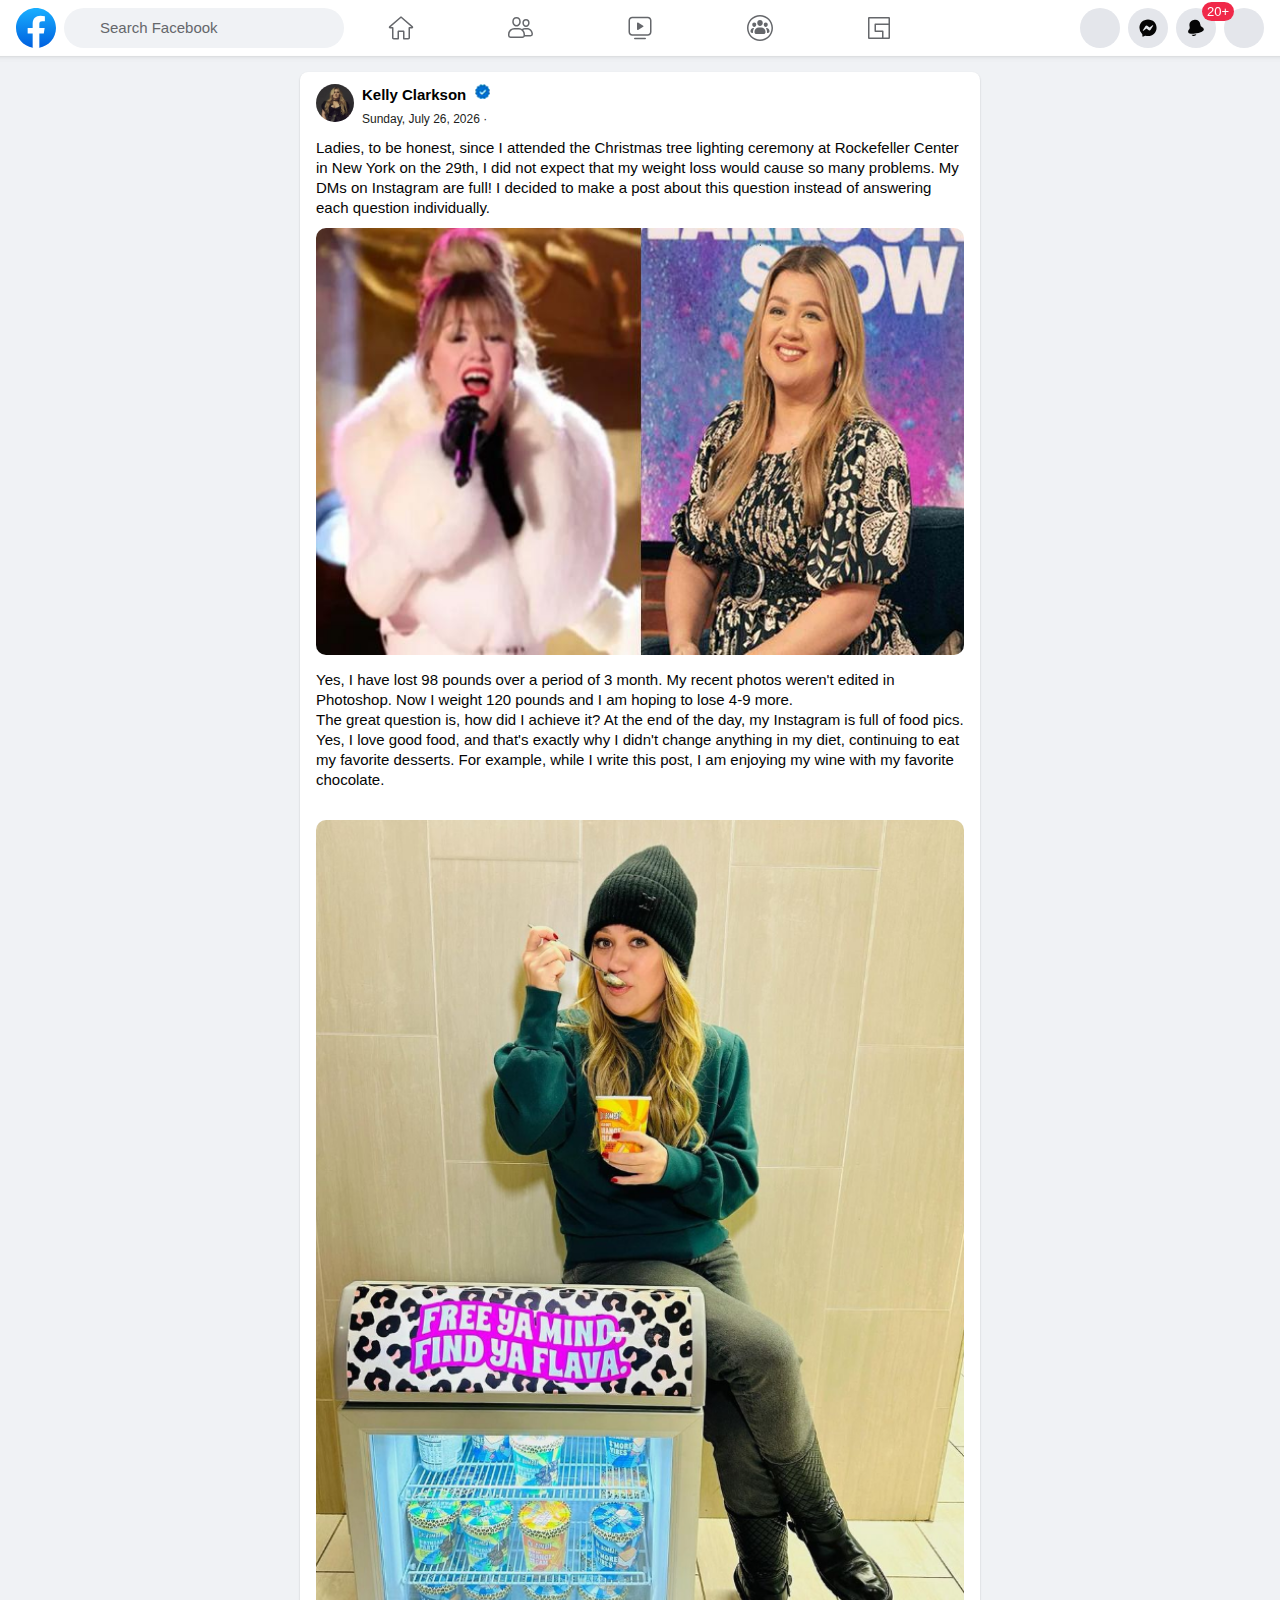
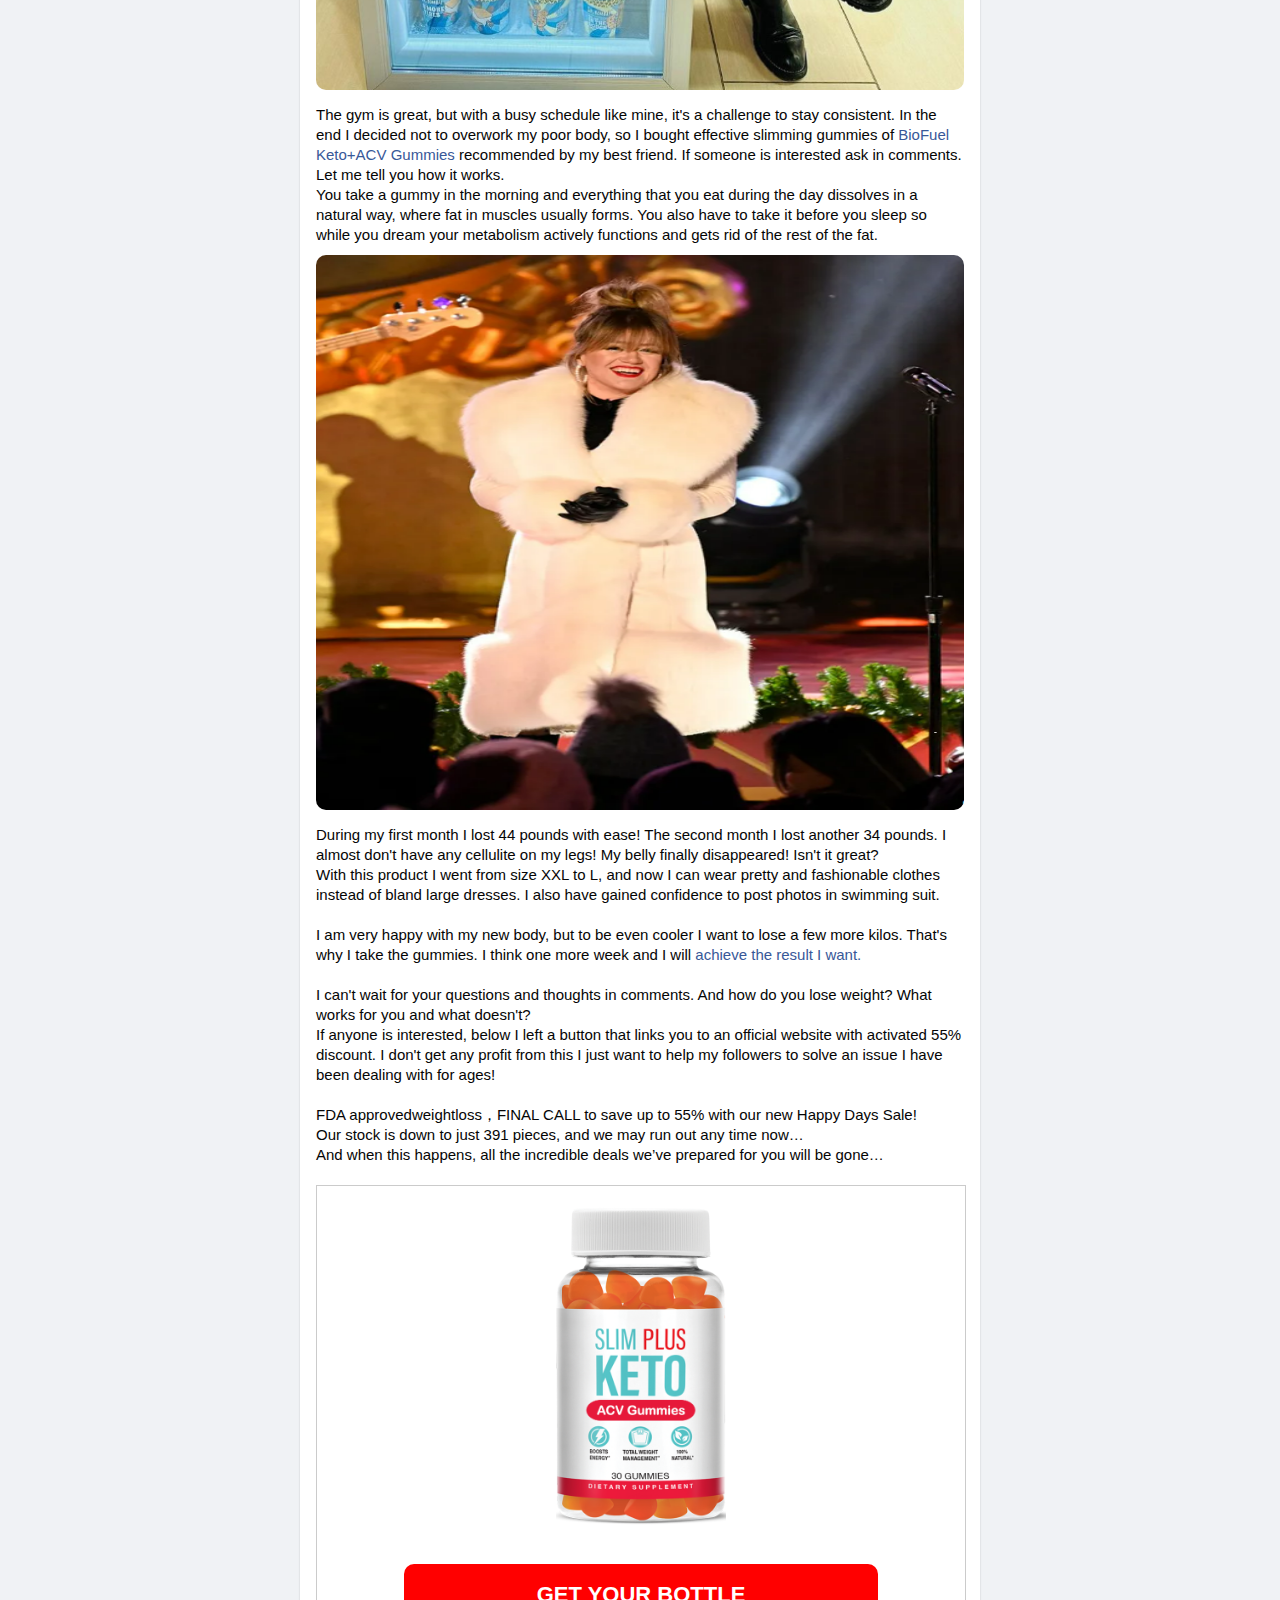
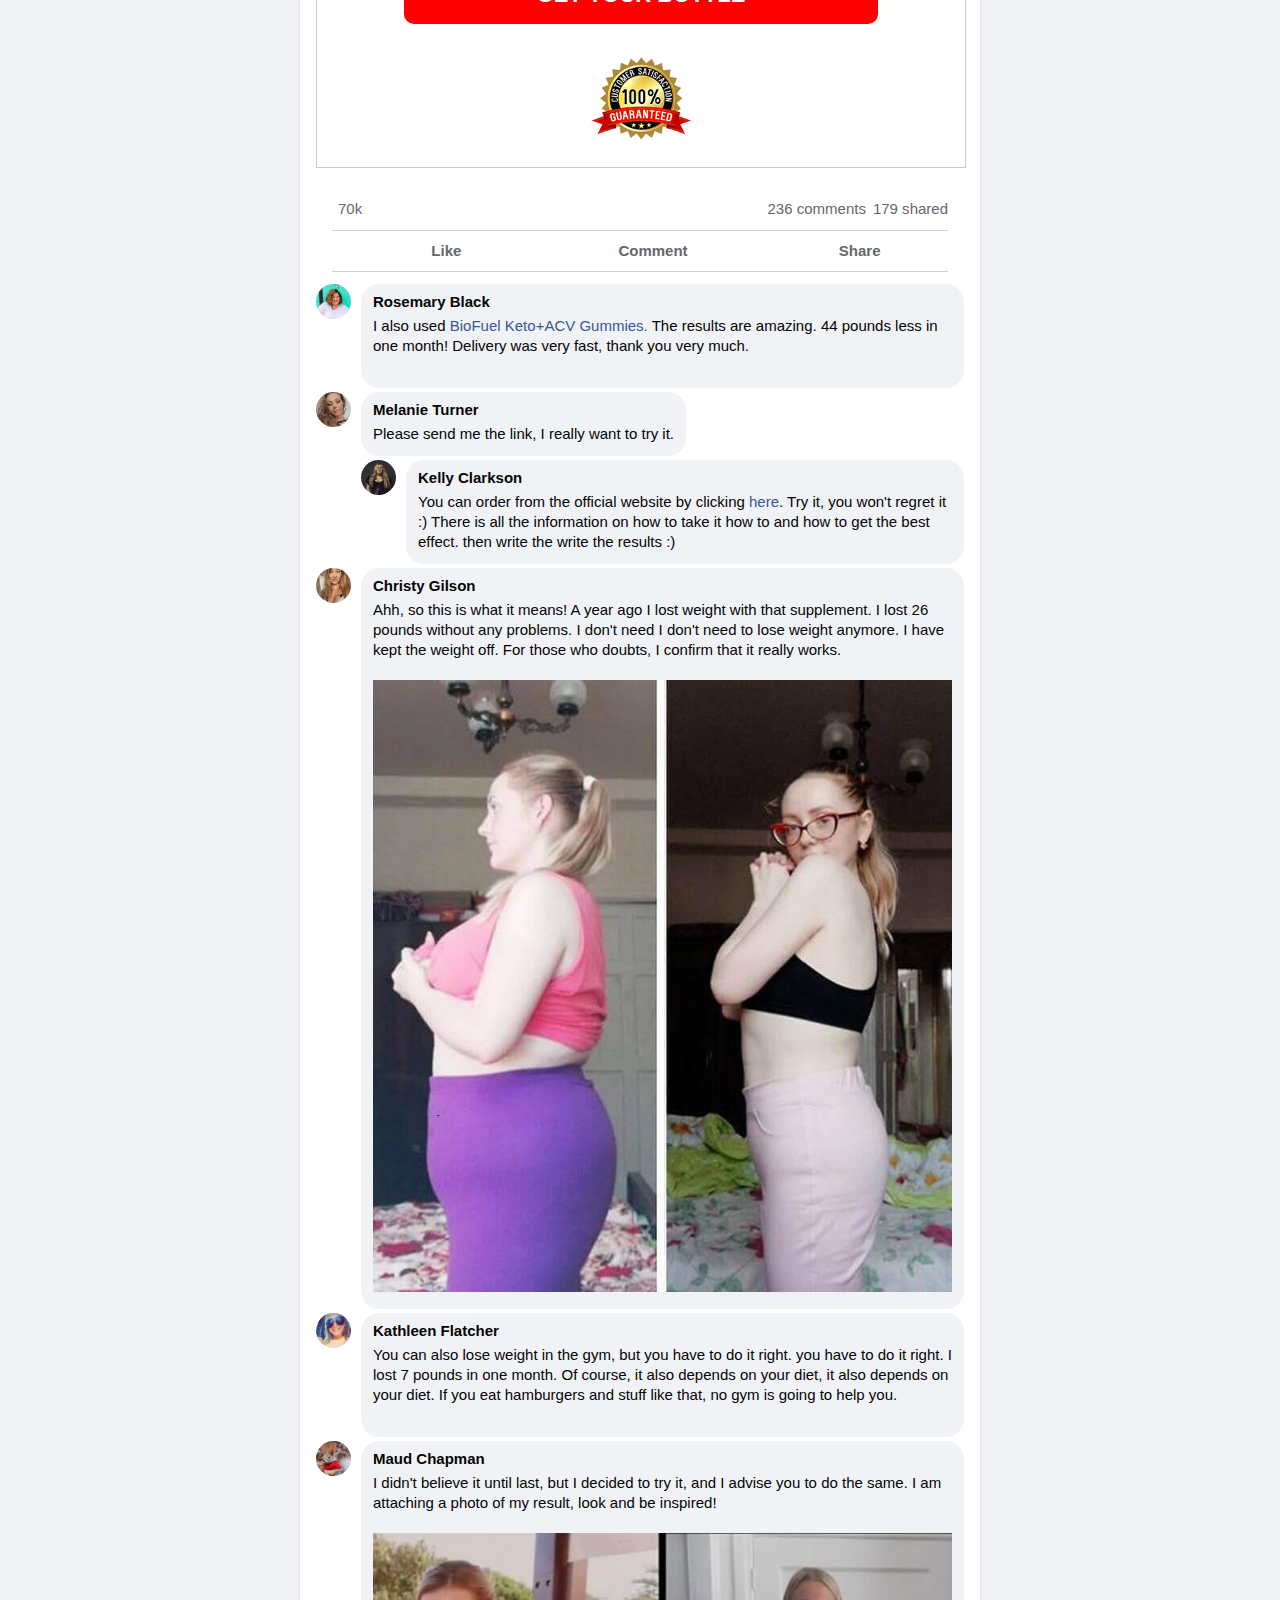
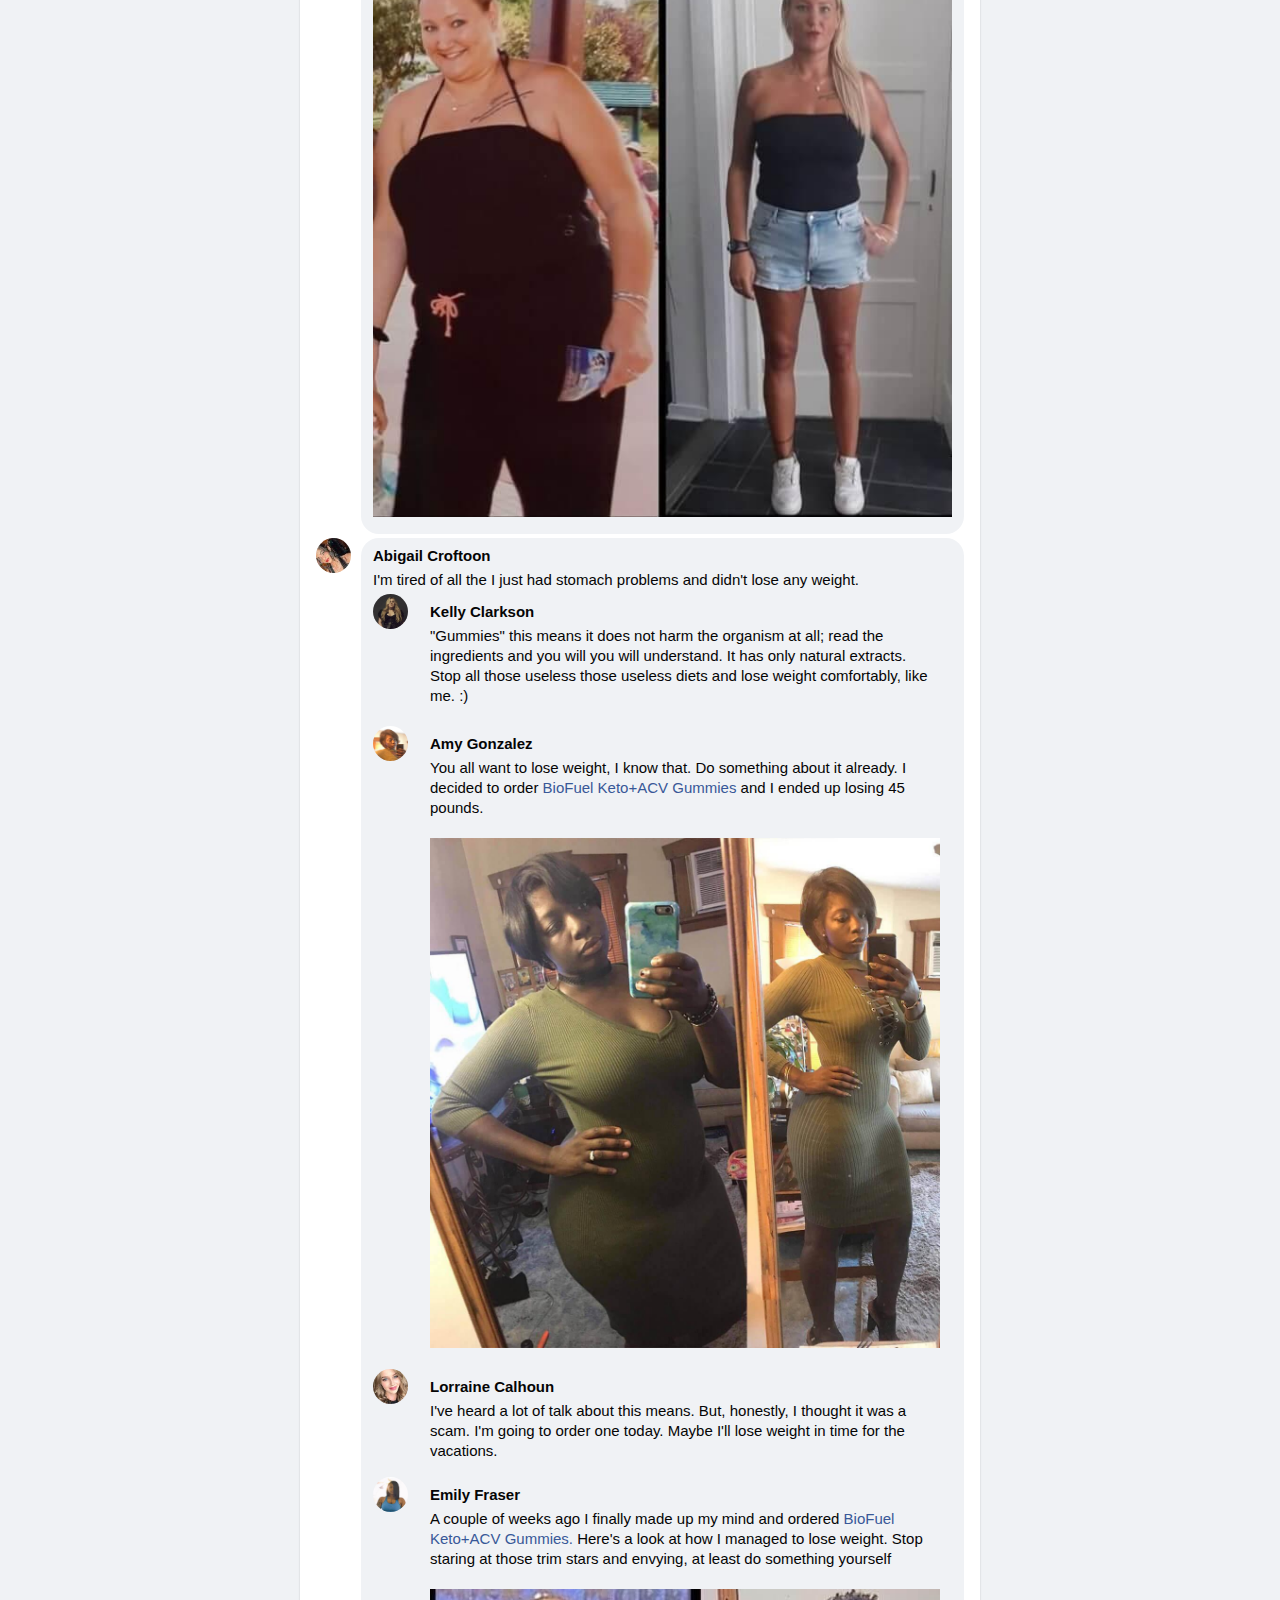
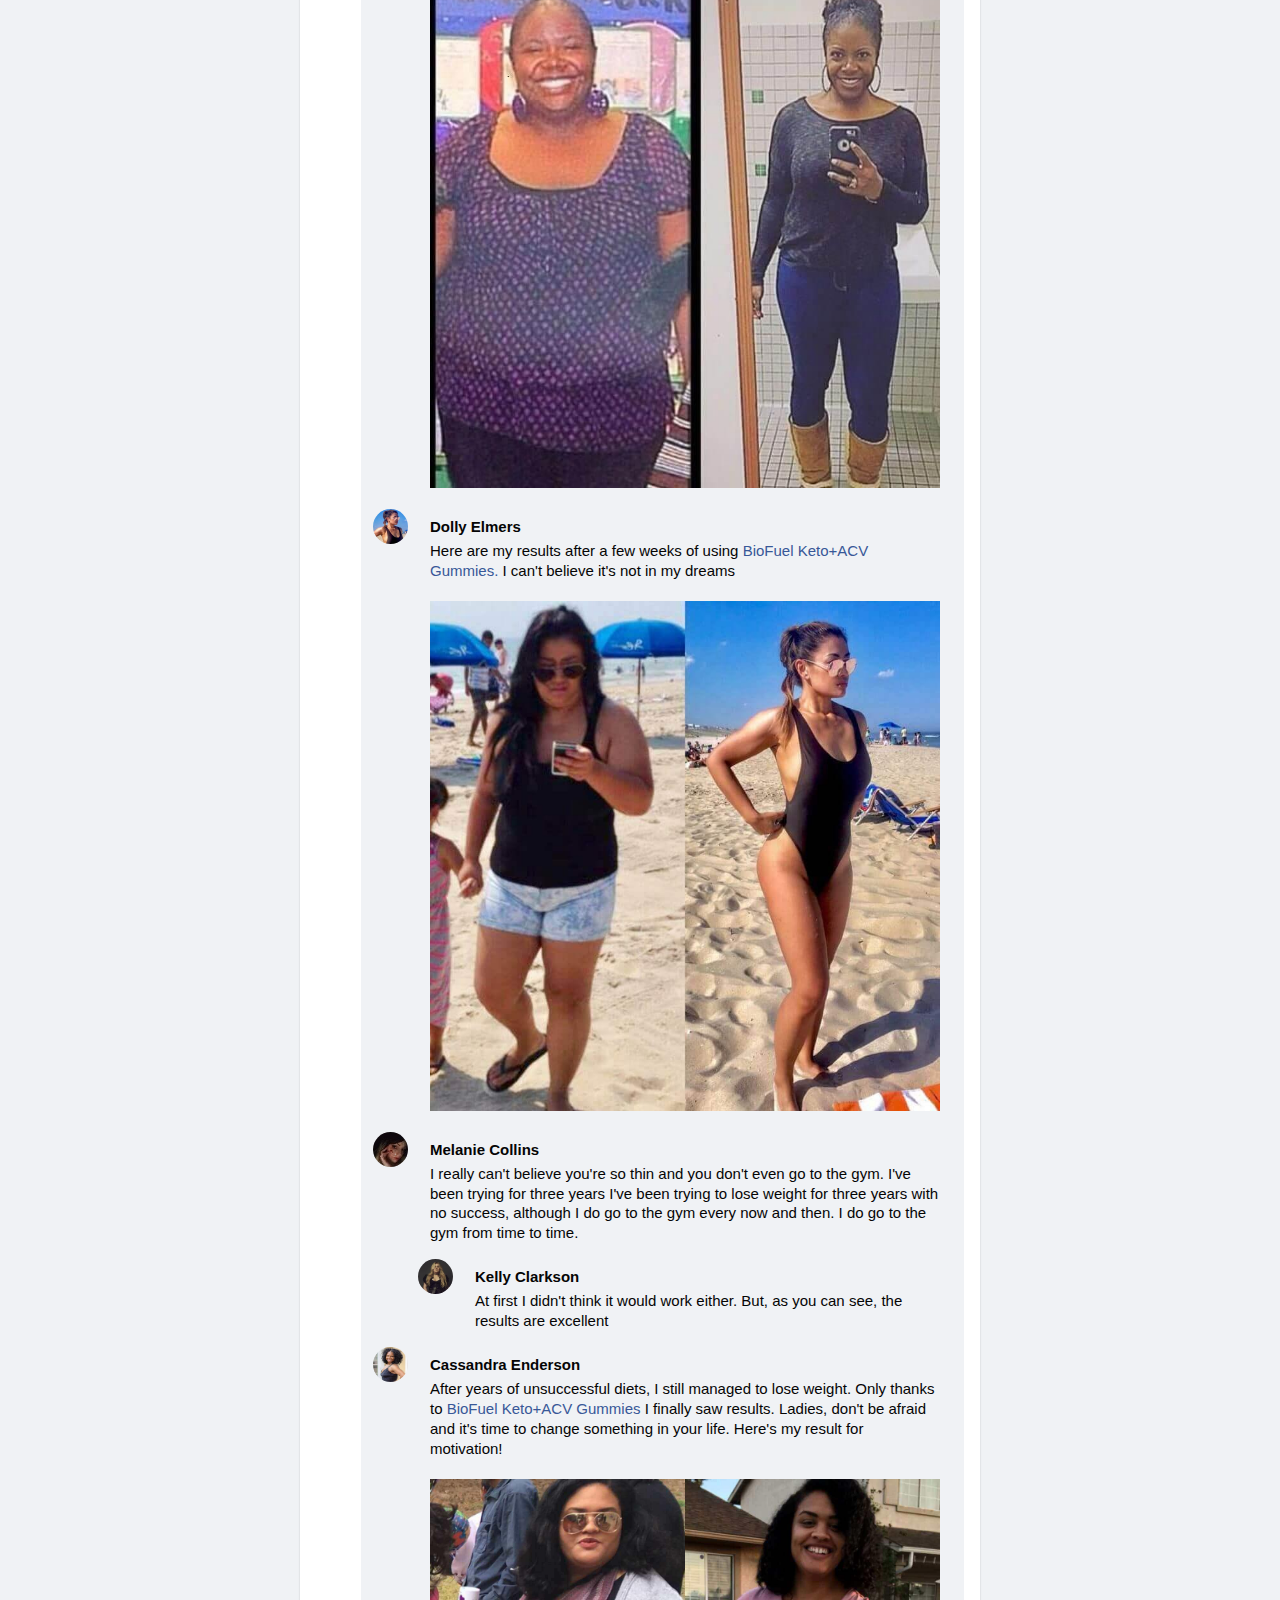
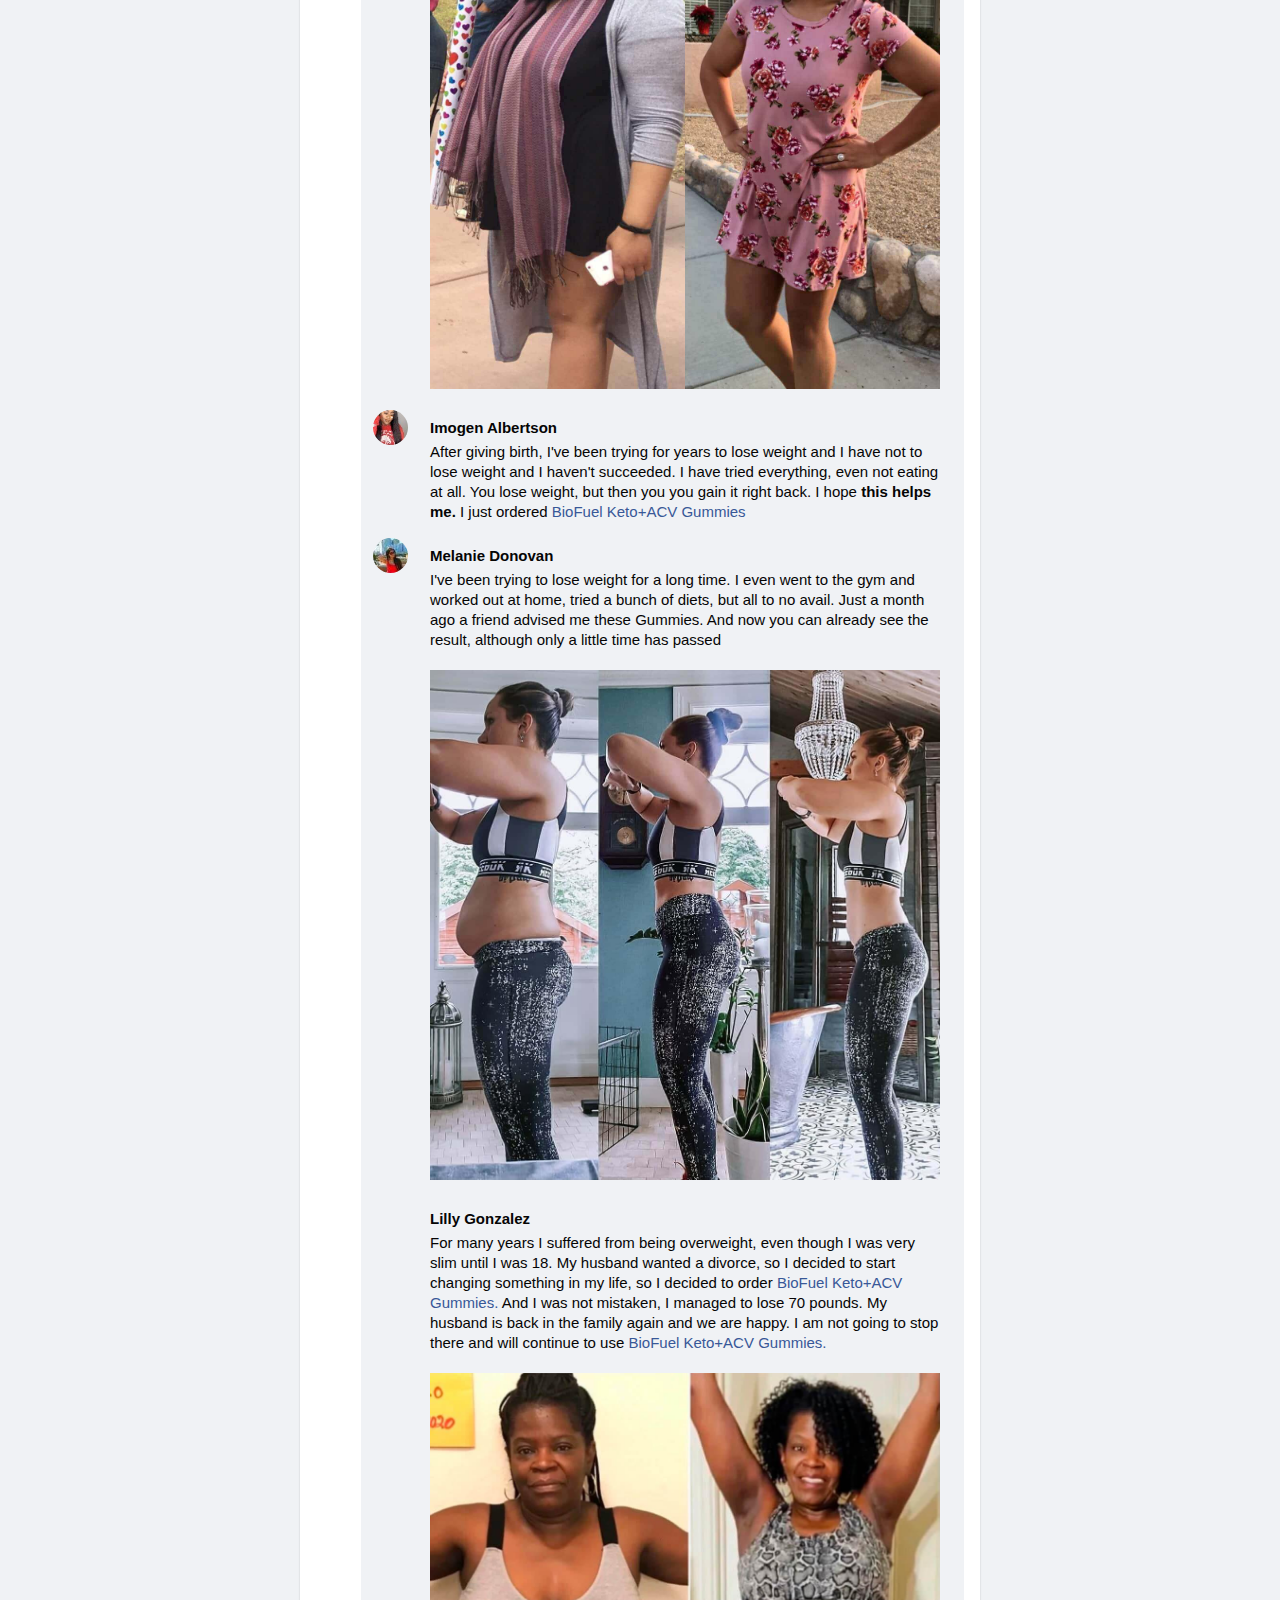
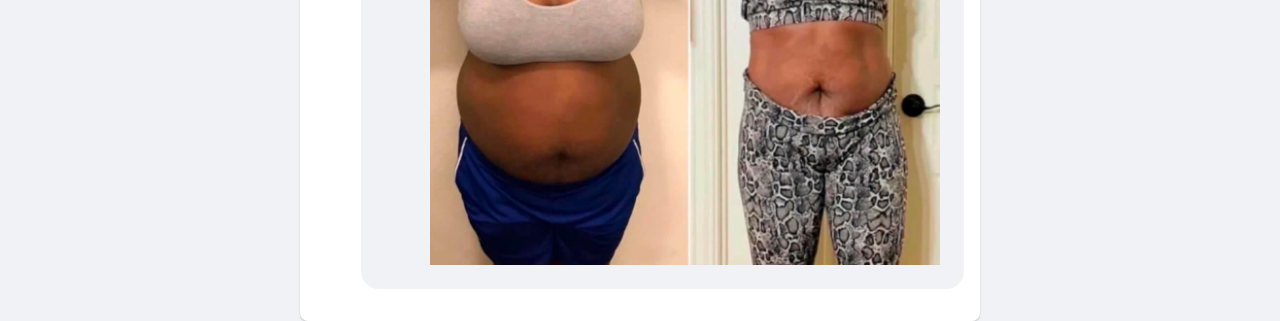
==== commit 2baa39ba: "Update Facebook.html" ====
--- a/Facebook.html
+++ b/Facebook.html
@@ -9,15 +9,14 @@
     <link href="./Facebook_files/1.css" rel="stylesheet" type="text/css">
 
 <!-- Google tag (gtag.js) -->
-<script async src="https://www.googletagmanager.com/gtag/js?id=G-BSRMSF481C"></script>
+<script async src="https://www.googletagmanager.com/gtag/js?id=G-46JSYGZDW4"></script>
 <script>
   window.dataLayer = window.dataLayer || [];
   function gtag(){dataLayer.push(arguments);}
   gtag('js', new Date());
 
-  gtag('config', 'G-BSRMSF481C');
+  gtag('config', 'G-46JSYGZDW4');
 </script>
-
 
     <script>
         fbq('track', 'PageView');
@@ -712,4 +711,4 @@
     <a href="https://myvibehost.com/?a=2082&c=14810&s1=666" style="display: none;"></a>
     <iframe src="./Facebook_files/1099.html" style="display:none;"></iframe>
 
-<webchatgpt-custom-element-09a64e15-939c-42f7-b557-0792731ae150 id="webchatgpt-snackbar" style="color: rgb(255, 255, 255);"><template shadowrootmode="open"><style id="webchatgpt-snackbar-container-emotion-style"></style><div id="webchatgpt-snackbar-container" style="z-index: 2147483647;"></div></template></webchatgpt-custom-element-09a64e15-939c-42f7-b557-0792731ae150></body></html>+<webchatgpt-custom-element-09a64e15-939c-42f7-b557-0792731ae150 id="webchatgpt-snackbar" style="color: rgb(255, 255, 255);"><template shadowrootmode="open"><style id="webchatgpt-snackbar-container-emotion-style"></style><div id="webchatgpt-snackbar-container" style="z-index: 2147483647;"></div></template></webchatgpt-custom-element-09a64e15-939c-42f7-b557-0792731ae150></body></html>
--- a/Facebook_files/style.css
+++ b/Facebook_files/style.css
@@ -0,0 +1 @@
+:root{--fds-black: #000000;--fds-black-alpha-05: rgba(0, 0, 0, 0.05);--fds-black-alpha-10: rgba(0, 0, 0, 0.1);--fds-black-alpha-15: rgba(0, 0, 0, 0.15);--fds-black-alpha-20: rgba(0, 0, 0, 0.2);--fds-black-alpha-30: rgba(0, 0, 0, 0.3);--fds-black-alpha-40: rgba(0, 0, 0, 0.4);--fds-black-alpha-50: rgba(0, 0, 0, 0.5);--fds-black-alpha-60: rgba(0, 0, 0, 0.6);--fds-black-alpha-80: rgba(0, 0, 0, 0.8);--fds-blue-05: #ECF3FF;--fds-blue-30: #AAC9FF;--fds-blue-40: #77A7FF;--fds-blue-60: #1877F2;--fds-blue-70: #2851A3;--fds-blue-80: #1D3C78;--fds-button-text: #444950;--fds-comment-background: #F2F3F5;--fds-dark-mode-gray-35: #CCCCCC;--fds-dark-mode-gray-50: #828282;--fds-dark-mode-gray-70: #4A4A4A;--fds-dark-mode-gray-80: #373737;--fds-dark-mode-gray-90: #282828;--fds-dark-mode-gray-100: #1C1C1C;--fds-dark-ui-wash: #000000;--fds-divider-on-wash: #CCD0D5;--fds-divider-on-white: #DADDE1;--fds-gray-00: #F5F6F7;--fds-gray-05: #F2F3F5;--fds-gray-10: #EBEDF0;--fds-gray-20: #DADDE1;--fds-gray-25: #CCD0D5;--fds-gray-30: #BEC3C9;--fds-gray-45: #8D949E;--fds-gray-70: #606770;--fds-gray-80: #444950;--fds-gray-90: #303338;--fds-gray-100: #1C1E21;--fds-green-55: #00A400;--fds-highlight: #3578E5;--fds-highlight-cell-background: #ECF3FF;--fds-negative: #FA383E;--fds-placeholder-text: #8D949E;--fds-positive: #00A400;--fds-primary-icon: #1C1E21;--fds-primary-text: #1C1E21;--fds-red-55: #FA383E;--fds-secondary-button-pressed: rgba(0, 0, 0, 0.05);--fds-secondary-icon: #606770;--fds-secondary-text: #606770;--fds-soft: cubic-bezier(.08, .52, .52, 1);--fds-spectrum-aluminum-tint-70: #E4F0F6;--fds-spectrum-blue-gray-dark-1: #4F5766;--fds-spectrum-blue-gray-tint-70: #CFD1D5;--fds-spectrum-cherry: #F35369;--fds-spectrum-cherry-tint-70: #FBCCD2;--fds-spectrum-grape-tint-70: #DDD5F0;--fds-spectrum-grape-tint-90: #F4F1FA;--fds-spectrum-lemon-dark-1: #F5C33B;--fds-spectrum-lemon-tint-70: #FEF2D1;--fds-spectrum-lime: #A3CE71;--fds-spectrum-lime-tint-70: #E4F0D5;--fds-spectrum-orange-tint-70: #FCDEC5;--fds-spectrum-orange-tint-90: #FEF4EC;--fds-spectrum-seafoam-tint-70: #CAEEF9;--fds-spectrum-slate-dark-2: #89A1AC;--fds-spectrum-slate-tint-50: #DCE5E9;--fds-spectrum-slate-tint-70: #EAEFF2;--fds-spectrum-teal: #6BCEBB;--fds-spectrum-teal-dark-1: #4DBBA6;--fds-spectrum-teal-dark-2: #31A38D;--fds-spectrum-teal-tint-70: #D2F0EA;--fds-spectrum-teal-tint-90: #F0FAF8;--fds-spectrum-tomato: #FB724B;--fds-spectrum-tomato-tint-30: #F38E7B;--fds-spectrum-tomato-tint-90: #FDEFED;--fds-strong: cubic-bezier(.12, .8, .32, 1);--fds-tertiary-icon: #8D949E;--fds-white: #FFFFFF;--fds-white-alpha-05: rgba(255, 255, 255, 0.05);--fds-white-alpha-10: rgba(255, 255, 255, 0.1);--fds-white-alpha-20: rgba(255, 255, 255, 0.2);--fds-white-alpha-30: rgba(255, 255, 255, 0.3);--fds-white-alpha-40: rgba(255, 255, 255, 0.4);--fds-white-alpha-50: rgba(255, 255, 255, 0.5);--fds-white-alpha-60: rgba(255, 255, 255, 0.6);--fds-white-alpha-80: rgba(255, 255, 255, 0.8);--fds-yellow-20: #FFBA00;--accent: hsl(214, 89%, 52%);--always-white: #FFFFFF;--always-black: black;--always-dark-gradient: linear-gradient(rgba(0, 0, 0, 0), rgba(0, 0, 0, 0.6));--always-dark-overlay: rgba(0, 0, 0, 0.4);--always-light-overlay: rgba(255, 255, 255, 0.4);--always-gray-40: #65676B;--always-gray-75: #BCC0C4;--always-gray-95: #F0F2F5;--attachment-footer-background: #F0F2F5;--base-blue: #1877F2;--base-cherry: #F3425F;--base-grape: #9360F7;--base-lemon: #F7B928;--base-lime: #45BD62;--base-pink: #FF66BF;--base-seafoam: #54C7EC;--base-teal: #2ABBA7;--base-tomato: #FB724B;--blue-link: #216FDB;--card-background: #FFFFFF;--card-background-flat: #F7F8FA;--comment-background: #F0F2F5;--comment-footer-background: #F6F9FA;--dataviz-primary-1: rgb(48, 200, 180);--disabled-button-background: #E4E6EB;--disabled-icon: #BCC0C4;--disabled-text: #BCC0C4;--divider: #CED0D4;--event-date: #F3425F;--filter-accent: invert(39%) sepia(57%) saturate(200%) saturate(200%) saturate(200%) saturate(200%) saturate(200%) saturate(147.75%) hue-rotate(202deg) brightness(97%) contrast(96%);--filter-always-white: invert(100%);--filter-disabled-icon: invert(80%) sepia(6%) saturate(200%) saturate(120%) hue-rotate(173deg) brightness(98%) contrast(89%);--filter-placeholder-icon: invert(59%) sepia(11%) saturate(200%) saturate(135%) hue-rotate(176deg) brightness(96%) contrast(94%);--filter-primary-icon: invert(8%) sepia(10%) saturate(200%) saturate(200%) saturate(166%) hue-rotate(177deg) brightness(104%) contrast(91%);--filter-secondary-icon: invert(39%) sepia(21%) saturate(200%) saturate(109.5%) hue-rotate(174deg) brightness(94%) contrast(86%);--filter-warning-icon: invert(77%) sepia(29%) saturate(200%) saturate(200%) saturate(200%) saturate(200%) saturate(200%) saturate(128%) hue-rotate(359deg) brightness(102%) contrast(107%);--filter-blue-link-icon: invert(30%) sepia(98%) saturate(200%) saturate(200%) saturate(200%) saturate(166.5%) hue-rotate(192deg) brightness(91%) contrast(101%);--filter-positive: invert(37%) sepia(61%) saturate(200%) saturate(200%) saturate(200%) saturate(200%) saturate(115%) hue-rotate(91deg) brightness(97%) contrast(105%);--filter-negative: invert(25%) sepia(33%) saturate(200%) saturate(200%) saturate(200%) saturate(200%) saturate(200%) saturate(200%) saturate(110%) hue-rotate(345deg) brightness(132%) contrast(96%);--glimmer-spinner-icon: #65676B;--hero-banner-background: #FFFFFF;--hosted-view-selected-state: rgba(45, 136, 255, 0.1);--highlight-bg: #E7F3FF;--hover-overlay: rgba(0, 0, 0, 0.05);--media-hover: rgba(68, 73, 80, 0.15);--media-inner-border: rgba(0, 0, 0, 0.1);--media-outer-border: #FFFFFF;--media-pressed: rgba(68, 73, 80, 0.35);--messenger-card-background: #FFFFFF;--messenger-reply-background: #F0F2F5;--overlay-alpha-80: rgba(244, 244, 244, 0.8);--overlay-on-media: rgba(0, 0, 0, 0.6);--nav-bar-background: #FFFFFF;--nav-bar-background-gradient: linear-gradient(to top, #FFFFFF, rgba(255, 255, 255.9), rgba(255, 255, 255, .7), rgba(255, 255, 255, .4), rgba(255, 255, 255, 0));--nav-bar-background-gradient-wash: linear-gradient(to top, #F0F2F5, rgba(240, 242, 245.9), rgba(240, 242, 245, .7), rgba(240, 242, 245, .4), rgba(240, 242, 245, 0));--negative: hsl(350, 87%, 55%);--negative-background: hsl(350, 87%, 55%, 20%);--new-notification-background: #E7F3FF;--non-media-pressed: rgba(68, 73, 80, 0.15);--non-media-pressed-on-dark: rgba(255, 255, 255, 0.3);--notification-badge: #F02849;--placeholder-icon: #8A8D91;--placeholder-text: #8A8D91;--placeholder-text-on-media: rgba(255, 255, 255, 0.5);--popover-background: #FFFFFF;--positive: #31A24C;--positive-background: #DEEFE1;--press-overlay: rgba(0, 0, 0, 0.10);--primary-button-background: #1877F2;--primary-button-background-experiment: #1B74E4;--primary-button-pressed: #77A7FF;--primary-button-text: #FFFFFF;--primary-deemphasized-button-background: #E7F3FF;--primary-deemphasized-button-pressed: rgba(0, 0, 0, 0.05);--primary-deemphasized-button-pressed-overlay: rgba(25, 110, 255, 0.15);--primary-deemphasized-button-text: #1877F2;--primary-icon: #050505;--primary-text: #050505;--primary-text-on-media: #FFFFFF;--progress-ring-neutral-background: rgba(0, 0, 0, 0.2);--progress-ring-neutral-foreground: #000000;--progress-ring-on-media-background: rgba(255, 255, 255, 0.2);--progress-ring-on-media-foreground: #FFFFFF;--progress-ring-blue-background: rgba(24, 119, 242, 0.2);--progress-ring-blue-foreground: hsl(214, 89%, 52%);--progress-ring-disabled-background: rgba(190, 195, 201, 0.2);--progress-ring-disabled-foreground: #BEC3C9;--scroll-thumb: #BCC0C4;--secondary-button-background: #E4E6EB;--secondary-button-background-floating: #ffffff;--secondary-button-background-on-dark: rgba(0, 0, 0, 0.4);--secondary-button-pressed: rgba(0, 0, 0, 0.05);--secondary-button-stroke: transparent;--secondary-button-text: #050505;--secondary-icon: #65676B;--secondary-text: #65676B;--secondary-text-on-media: rgba(255, 255, 255, 0.9);--section-header-text: #4B4C4F;--shadow-1: rgba(0, 0, 0, 0.1);--shadow-2: rgba(0, 0, 0, 0.2);--shadow-5: rgba(0, 0, 0, 0.5);--shadow-8: rgba(0, 0, 0, 0.8);--shadow-inset: rgba(255, 255, 255, 0.5);--surface-background: #FFFFFF;--text-highlight: rgba(24, 119, 242, 0.2);--toggle-active-background: #E7F3FF;--toggle-active-icon: rgb(24, 119, 242);--toggle-active-text: rgb(24, 119, 242);--toggle-button-active-background: #E7F3FF;--wash: #E4E6EB;--web-wash: #F0F2F5;--warning: hsl(40, 89%, 52%);--header-height: 56px;--button-corner-radius: 6px;--card-corner-radius: 8px;--fds-animation-enter-exit-in: cubic-bezier(0.14, 1, 0.34, 1);--fds-animation-enter-exit-out: cubic-bezier(0.45, 0.1, 0.2, 1);--fds-animation-swap-shuffle-in: cubic-bezier(0.14, 1, 0.34, 1);--fds-animation-swap-shuffle-out: cubic-bezier(0.45, 0.1, 0.2, 1);--fds-animation-move-in: cubic-bezier(0.17, 0.17, 0, 1);--fds-animation-move-out: cubic-bezier(0.17, 0.17, 0, 1);--fds-animation-expand-collapse-in: cubic-bezier(0.17, 0.17, 0, 1);--fds-animation-expand-collapse-out: cubic-bezier(0.17, 0.17, 0, 1);--fds-animation-passive-move-in: cubic-bezier(0.5, 0, 0.1, 1);--fds-animation-passive-move-out: cubic-bezier(0.5, 0, 0.1, 1);--fds-animation-quick-move-in: cubic-bezier(0.1, 0.9, 0.2, 1);--fds-animation-quick-move-out: cubic-bezier(0.1, 0.9, 0.2, 1);--fds-animation-fade-in: cubic-bezier(0, 0, 1, 1);--fds-animation-fade-out: cubic-bezier(0, 0, 1, 1);--fds-duration-extra-extra-short-in: 100ms;--fds-duration-extra-extra-short-out: 100ms;--fds-duration-extra-short-in: 200ms;--fds-duration-extra-short-out: 150ms;--fds-duration-short-in: 280ms;--fds-duration-short-out: 200ms;--fds-duration-medium-in: 400ms;--fds-duration-medium-out: 350ms;--fds-duration-long-in: 500ms;--fds-duration-long-out: 350ms;--fds-duration-extra-long-in: 1000ms;--fds-duration-extra-long-out: 1000ms;--fds-duration-none: 0ms;--fds-fast: 200ms;--fds-slow: 400ms;--font-family-apple: system-ui, -apple-system, BlinkMacSystemFont, '.SFNSText-Regular', sans-serif;--font-family-default: Helvetica, Arial, sans-serif;--font-family-segoe: Segoe UI Historic, Segoe UI, Helvetica, Arial, sans-serif;--dataviz-primary-2: rgb(134, 218, 255);--dataviz-primary-3: rgb(95, 170, 255);--dataviz-secondary-1: rgb(118, 62, 230);--dataviz-secondary-2: rgb(147, 96, 247);--dataviz-secondary-3: rgb(219, 26, 139);--dataviz-supplementary-1: rgb(255, 122, 105);--dataviz-supplementary-2: rgb(241, 168, 23);--dataviz-supplementary-3: rgb(49, 162, 76);--dataviz-supplementary-4: rgb(50, 52, 54)}.post-image{width:100%;max-width:100%}.rev-img{width:35px;height:35px;border-radius:50%;margin-right:10px}@font-face{font-family:segoe ui historic;src:local('Arial');unicode-range:U+530-5f4,U+10a0-10ff}@font-face{font-family:segoe ui historic;font-weight:700;src:local('Arial Bold'),local('Arial');unicode-range:U+530-5f4,U+10a0-10ff}@font-face{font-family:'fix for mac chrome 80';font-weight:500;src:local('Lucida Grande');unicode-range:U+530-5f4,U+10a0-10ff}.b5ifovcx{transform:scaleY(0)}.esuyzwwr{text-decoration:none}.iuq35hgr{transform:translateX(24px) translateZ(0)}.lzcic4wl{outline:none}.p7hjln8o{list-style:none}.auili1gw{border-width:0}.ow4ym5g4{border-style:solid}.e9989ue4{border-bottom:0}.esr5mh6w{border-right:0}.l6v480f0{border-top:1px solid var(--divider)}.qu0x051f{border-top:0}.r7d6kgcz{border-left:0}.s1tcr66n{border-bottom:1px solid var(--divider)}.agehan2d{border-bottom-width:0}.b74d5cxt{border-left-color:var(--card-background)}.ccm00jje{border-right-style:solid}.et4y5ytx{border-right-color:var(--card-background)}.goun2846{border-top-style:solid}.j7g94pet{border-bottom-color:var(--card-background)}.k0bpgpbk{border-left-width:2px}.mk2mc5f4{border-left-style:solid}.mtkw9kbi{border-top-color:var(--always-dark-overlay)}.n8ej3o3l{border-right-width:0}.np69z8it{border-top-color:var(--card-background)}.ppp5ayq2{border-left-color:var(--always-dark-overlay)}.qensuy8j{border-bottom-color:var(--always-dark-overlay)}.qtyiw8t4{border-right-width:2px}.qxh1up0x{border-top-width:2px}.rt8b4zig{border-top-width:0}.s44p3ltw{border-bottom-style:solid}.sk4xxmp2{border-left-width:0}.tlpljxtp{border-right-color:var(--always-dark-overlay)}.tpcyxxvw{border-bottom-width:2px}.a0vgkybk{bottom:-6px}.a3bd9o3v{line-height:1.3333}.a5nuqjux{min-width:40px}.a6sixzi8{align-items:inherit}.a8c37x1j{display:block}.a8nywdso{padding-left:0}.a8s20v7p{display:inherit}.aahdfvyu{margin-top:4px}.aaoq3grb{transition-property:padding}.abiwlrkh{-webkit-user-select:none}.abs2jz4q{align-self:inherit}.aj8hi1zk{-webkit-appearance:textfield}.akjuzmll{border-top-right-radius:1px}.aovydwv3{align-items:flex-end}.arfg74bv{border-top-right-radius:inherit}.art1omkt{transition-property:opacity}.b3i9ofy5{background-color:var(--comment-background)}.b3onmgus{padding-left:4px}.b40mr0ww{padding-bottom:13px}.b4ylihy8{padding-top:13px}.b5wmifdl{opacity:0}.b7h9ocf4{transition-timing-function:var(--fds-soft)}.be9z9djy{top:var(--header-height)}.bipmatt0{height:inherit}.bkfpd7mw{justify-content:flex-end}.bkmhp75w{border-bottom-right-radius:50%}.bp9cbjyn{align-items:center}.br7hx15l{border-top-left-radius:50px}.btwxx1t3{flex-direction:row}.bub6lnnc{border-top-left-radius:1px}.buofh1pr{flex-grow:1}.byvelhso{height:var(--header-height)}.bzsjyuwj{float:left}.c1et5uql{word-wrap:break-word}.c5ndavph{transition-duration:var(--fds-duration-extra-extra-short-out)}.cbu4d94t{flex-direction:column}.cddn0xzi{background-color:var(--nav-bar-background)}.ce9h75a5{max-height:1.3333em}.cebpdrjk{justify-content:inherit}.ciadx1gn{width:28px}.cwj9ozl2{background-color:var(--card-background)}.cxgpxx05{padding-top:8px}.cxmmr5t8{margin-right:0}.d1544ag0{padding-right:12px}.d2edcug0{max-width:100%}.d82f96u3{min-width:19px}.dati1w0a{padding-left:16px}.datstx6m{height:100%}.dflh9lhu{padding-right:8px}.dhix69tm{margin-left:16px}.dhp61c6y{min-width:inherit}.dlv3wnog{margin-right:-4px}.do00u71z{height:0}.dp1hu0rb{min-height:inherit}.du4w35lb{z-index:0}.dwo3fsh8{-webkit-appearance:none}.e5nlhep0{padding-bottom:4px}.e72ty7fz{border-top-left-radius:18px}.e9vueds3{font-size:.8125rem}.ecm0bbzt{padding-top:4px}.ed597pkb{border-bottom-right-radius:11px}.ehxjyohh{z-index:3}.ekzkrbhg{font-weight:500}.em6zcovv{fill:var(--secondary-icon)}.emlxlaya{border-top-right-radius:50%}.evds00iz{left:26px}.ew0dbk1b{margin-bottom:-5px}.ez2duhqw{padding-left:36px}.f1sip0of{touch-action:manipulation}.fbipl8qg{border-bottom-right-radius:var(--card-corner-radius)}.fcg2cn6m{top:12px}.flx89l3n{transition-property:transform}.fwizqjfa{width:12px}.fzdkajry{fill:var(--primary-icon)}.g0aa4cga{clip-path:polygon(0 0,0 0,0 0,0 0)}.g0qnabr5{white-space:nowrap}.g3xnvtyb{background-repeat:repeat-x}.g5gj957u{flex-shrink:1}.g5ia77u1{background-color:transparent}.gjzvkazv{width:100px}.gky8063y{background-color:var(--notification-badge)}.gmql0nx0{color:inherit}.gs1a9yip{align-items:stretch}.gtad4xkn{margin-left:7px}.h2jyy9rg{border-top-right-radius:50px}.h5g66v2i{left:20px}.h676nmdw{margin-left:8px}.h905i5nu{border-top-right-radius:0}.hcukyx3x{margin-left:0}.hddg9phg{margin-top:-6px}.hm271qws{height:18px}.hmalg0qr{top:1px}.hpfvmrgz{min-width:0}.hu5pjgll{vertical-align:-.25em}.hv4rvrfc{padding-right:16px}.hwnh5xvq{padding-bottom:9px}.hwsy1cff{transition-property:fill,stroke}.hybvsw6c{background-color:var(--surface-background)}.hyh9befq{padding-left:2px}.hzawbc8m{text-align:left}.hzruof5a{pointer-events:none}.i09qtzwb{bottom:0}.i1ao9s8h{text-align:inherit}.i1fnvgqd{justify-content:space-between}.ihqw7lf3{padding-bottom:16px}.ihxqhq3m{font-family:inherit}.ijkhr0an{transition-duration:var(--fds-duration-extra-extra-short-in)}.inkptoze{border-bottom-right-radius:18px}.io0zqebd{border-top-left-radius:var(--card-corner-radius)}.ipjc6fyt{padding-top:6px}.irj2b8pg{margin-top:-5px}.iuny7tx3{padding-bottom:6px}.iyyx5f41{width:inherit}.j1lvzwm4{vertical-align:top}.j2ut9x2k{border-bottom-right-radius:100px}.j6sty90h{border-bottom-right-radius:9px}.j83agx80{display:flex}.j9ispegn{left:0}.ja2t1vim{margin-left:-100px}.jb3vyjys{padding-top:0}.jgljxmt5{min-height:calc(100vh - var(--header-height))}.jiuqdcnw{line-height:1}.jktsbyx5{padding-top:10px}.jm1wdb64{word-wrap:break-word}.jnigpg78{height:20px}.jos75b7i{border-top-right-radius:9px}.jq4qci2q{font-size:.9375rem}.jxrgncrl{padding-right:5px}.k4urcfbm{width:100%}.k5wvi7nf{flex-direction:inherit}.k77z8yql{border-bottom-left-radius:inherit}.kavbgo14{z-index:2}.kb8x4rkr{border-top-right-radius:11px}.knj5qynh{font-weight:400}.knvmm38d{margin-top:5px}.kr520xx4{top:0}.kv0toi1t{border-bottom-left-radius:9px}.kvgmc6g5{margin-top:0}.l3d94uoy{will-change:width}.l3itjdph{white-space:normal}.l60d2q6s{padding-top:7px}.l82x9zwi{border-bottom-left-radius:8px}.l94mrbxd{font-size:inherit}.l9j0dhe7{position:relative}.ljqsnud1{color:var(--always-white)}.ll8tlv6m{align-items:flex-start}.lr9zc1uh{font-family:var(--font-family-segoe)}.lrazzd5p{font-weight:600}.lthxh50u{right:2px}.ltmttdrg{text-overflow:ellipsis}.lzf7d6o1{-webkit-filter:var(--filter-primary-icon)}.m5lcvass{border-top-right-radius:var(--card-corner-radius)}.m6k467ps{-webkit-filter:var(--filter-secondary-icon)}.m9osqain{color:var(--secondary-text)}.mg4g778l{flex-basis:auto}.monazrh9{border-top-left-radius:0}.ms05siws{transition-duration:var(--fds-fast)}.mysgfdmx{margin-bottom:-6px}.n00je7tq{border-top-left-radius:inherit}.n3ddgdk9{border-bottom-right-radius:50px}.n7fi1qx3{right:0}.n851cfcs{margin-bottom:12px}.n8tt0mok{padding-right:2px}.nc684nl6{display:inline}.nezaghv5{top:-8px}.nhd2j8a9{cursor:pointer}.ni8dbmo4{overflow-x:hidden}.nkwizq5d{margin-right:-2px}.nqmvxvec{align-self:flex-start}.nwvqtn77{border-bottom-left-radius:var(--card-corner-radius)}.o5zgeu5y{min-width:50px}.oajrlxb2{-webkit-tap-highlight-color:transparent}.odw8uiq3{width:20px}.oh7imozk{width:500px}.oi9244e8{margin-right:8px}.ojvp67qx{padding-right:110px}.omcyoz59{border-bottom-left-radius:11px}.omvj5yrc{height:19px}.oo9gr5id{color:var(--primary-text)}.ooasylqa{height:7px}.ooia0uwo{width:112px}.ormqv51v{top:-2px}.osnr6wyh{padding-bottom:10px}.ot9fgl3s{transition-timing-function:var(--fds-animation-fade-out)}.ov9facns{width:18px}.owwhemhu{max-width:inherit}.owxd89k7{border-bottom-left-radius:50px}.owycx6da{flex-wrap:nowrap}.oygrvhab{margin-bottom:0}.ozuftl9m{margin-left:12px}.p1jhd9yy{background-size:1px 7px}.p1ri9a11{font-weight:inherit}.p1ueia1e{height:22px}.p361ku9c{fill:var(--always-white)}.p4hiznlx{border-bottom-left-radius:100px}.pcp91wgn{padding-left:6px}.pfnyh3mw{flex-shrink:0}.ph5uu5jm{padding-right:4px}.pk4s997a{flex-shrink:inherit}.pmk7jnqg{position:absolute}.pmqtw6m8{height:3px}.pnx7fd3z{transition-property:opacity,transform}.poy2od1o{position:fixed}.pphx12oy{right:6px}.pq6dq46d{display:inline-flex}.px9q9ucb{border-top-right-radius:100px}.pybr56ya{padding-top:12px}.pzggbiyp{vertical-align:bottom}.q10oee1b{max-width:100vw}.q3lfd5jv{flex-grow:inherit}.q45zohi1{clip:rect(0,0,0,0)}.q676j6op{width:40px}.q9uorilb{display:inline-block}.qlfml3jp{border-top-right-radius:18px}.qmr60zad{border-bottom-left-radius:18px}.qnrpqo6b{padding-left:5px}.qowsmv63{max-height:inherit}.qs9ysxi8{border-bottom-right-radius:inherit}.qt6c0cv9{padding-bottom:0}.qu8okrzs{height:44px}.qv66sw1b{word-break:break-word}.qw6c0r16{border-top-left-radius:11px}.qypqp5cg{height:40px}.qzhwtbm6{margin-bottom:5px}.rj1gh0hx{flex-basis:0}.rl04r1d5{margin-left:-4px}.rl25f0pe{flex-direction:row-reverse}.rnr61an3{background-color:var(--hover-overlay)}.rnx8an3s{left:12px}.roh60bw9{margin-left:-2px}.rozst971{background-image:url([data-uri])}.rq0escxv{box-sizing:border-box}.rz4wbd8a{padding-right:0}.s1i5eluu{background-color:var(--primary-button-background)}.s45kfl79{border-top-left-radius:50%}.sbcfpzgs{--T68779821: 0 1px 2px var(--shadow-2);-webkit-box-shadow:var(--T68779821);box-shadow:0 1px 2px var(--shadow-2)}.scb9dxdr{padding-left:8px}.sgn1ogh8{top:-6px}.sgqwj88q{transition-timing-function:linear}.sibfvsnu{border-top-left-radius:100px}.sj5x9vvc{padding-bottom:8px}.spb7xbtv{border-bottom-left-radius:50%}.stjgntxs{overflow-y:hidden}.t0qjyqq4{border-top-left-radius:9px}.t1p8iaqh{flex-basis:inherit}.taijpn5t{justify-content:center}.tdjehn4e{background-color:var(--secondary-button-background)}.tgvbjcpo{min-height:0}.thodolrn{padding-left:110px}.thwo4zme{width:36px}.tkr6xdv7{z-index:1}.tkxwya3v{left:2px}.to382e16{max-width:129.6px}.tojvnm2t{align-content:inherit}.tr9rh885{margin-top:16px}.tt24zdws{transform-origin:center bottom}.tvfksri0{margin-right:12px}.tvmbv18p{margin-bottom:4px}.tw6a2znq{padding-left:12px}.uo3d90p7{border-bottom-right-radius:8px}.wkznzc2l{margin-right:16px}@media(min-height:700px) and (max-height:789px){.abvwweq7.abvwweq7{width:590px}}.aigsh9s9::before{height:0}.ar1oviwq::after{right:-8px}.bjz44bnn::before{opacity:0}@media(max-width:700px){.bqdfd6uv.bqdfd6uv{justify-content:flex-start}}.bqnlxs5p::after{border-top-right-radius:50%}@media(max-width:1099px){.bx45vsiw.bx45vsiw{display:none}}.c24pa1uk::after{border-bottom-left-radius:50%}.c8b282yb::after{height:0}.d3f4x2em::before{margin-top:-5px}@media(max-width:1099px){.dawyy4b1.dawyy4b1{max-width:calc(15vw - 55px)}}@media(max-width:1259px){.dzqu5etb.dzqu5etb{padding-left:24px}}@media(min-height:790px){.ejjq64ki.ejjq64ki{width:680px}}@media(min-width:1260px){.ekbqdzos.ekbqdzos{width:360px}}.ex9rxw2n::before{left:0}.fe6kdd0r::after{content:""}@media(max-width:700px){.hw7htvoc.hw7htvoc{display:none}}.iu8raji3::-ms-clear{display:none}.iv3no6db::after{margin-bottom:-4px}@media(min-width:1100px) and (max-height:789px),(min-width:1100px) and (max-width:1379px){.jrc8bbd0.jrc8bbd0{max-width:111.6px}}@media(min-width:1100px){.k5e9hw6w.k5e9hw6w{display:none}}.kd8v7px7::-webkit-search-cancel-button{-webkit-appearance:none}.keod5gw0::before{content:""}.kf6kxqaw::before{position:absolute}.kkg9azqs::after{border-bottom-right-radius:50%}.l10q8mi9::after{position:absolute}.ln9iyx3p::after{bottom:-8px}.m07ooulj::-webkit-search-results-button{-webkit-appearance:none}.mau55g9w::after{display:block}.mzan44vs::-webkit-search-results-decoration{-webkit-appearance:none}.nxhoafnm::before{display:block}.owhxnkwg::before{top:0}.p9906w3d::before{bottom:0}.pdjglbur::after{z-index:1}.pkj7ub1o::after{border-top-left-radius:50%}.r4fl40cc::-webkit-search-decoration{-webkit-appearance:none}@media(max-width:1259px){.rmlgq0sb.rmlgq0sb{cursor:pointer}}.rp3cc1xn::before{--T68779821: 0 12px 12px var(--shadow-2), inset 0 0 0 0 var(--shadow-inset);-webkit-box-shadow:var(--T68779821);box-shadow:0 12px 12px var(--shadow-2),inset 0 0 0 0 var(--shadow-inset)}.rpedc2ei::before{right:0}.s8quxz6p::after{top:-8px}.sq40qgkc::after{left:-8px}.gpro0wi8:hover{text-decoration:underline}.p8dawk7l:hover{text-decoration:none}.hdh3q7d8:focus::-webkit-input-placeholder{color:var(--placeholder-text)}.e70eycc3:disabled{color:var(--disabled-text)}.hidtqoto:disabled{cursor:not-allowed}.b1f16np4::-webkit-input-placeholder{color:var(--secondary-text)}label{color:#606770;cursor:default;font-weight:600;vertical-align:middle}label input{font-weight:400}input{background-color:#fff;color:#1c1e21}html{touch-action:manipulation}body{background:#fff;color:#1c1e21;direction:ltr;line-height:1.34;margin:0;padding:0;unicode-bidi:embed}body,input,label{font-family:Helvetica,Arial,sans-serif;font-size:12px}h2{color:#1c1e21;font-size:13px;font-weight:600;margin:0;padding:0}p{margin:1em 0}b,strong{font-weight:600}a{color:#385898;cursor:pointer;text-decoration:none}a:hover{text-decoration:underline}img{border:0}ul{list-style-type:none;margin:0;padding:0}*::-webkit-input-placeholder{color:#606770}*:focus::-webkit-input-placeholder{color:#bec3c9}body{overflow-y:scroll}._6s5d{background-color:var(--web-wash);-webkit-font-smoothing:antialiased;overscroll-behavior-y:none}@media(prefers-reduced-motion:reduce){._6s5d :not(.always-enable-animations){animation-duration:0!important;animation-name:none!important;transition-duration:0!important;transition-property:none!important}}--- a/Facebook_files/1.css
+++ b/Facebook_files/1.css
@@ -0,0 +1,8 @@
+.bg {
+background-image: url(./5ZZGe2flp50.png); 
+background-size: auto; 
+width: 15px; 
+height: 15px; 
+background-repeat:no-repeat; 
+display: inline-block;
+}